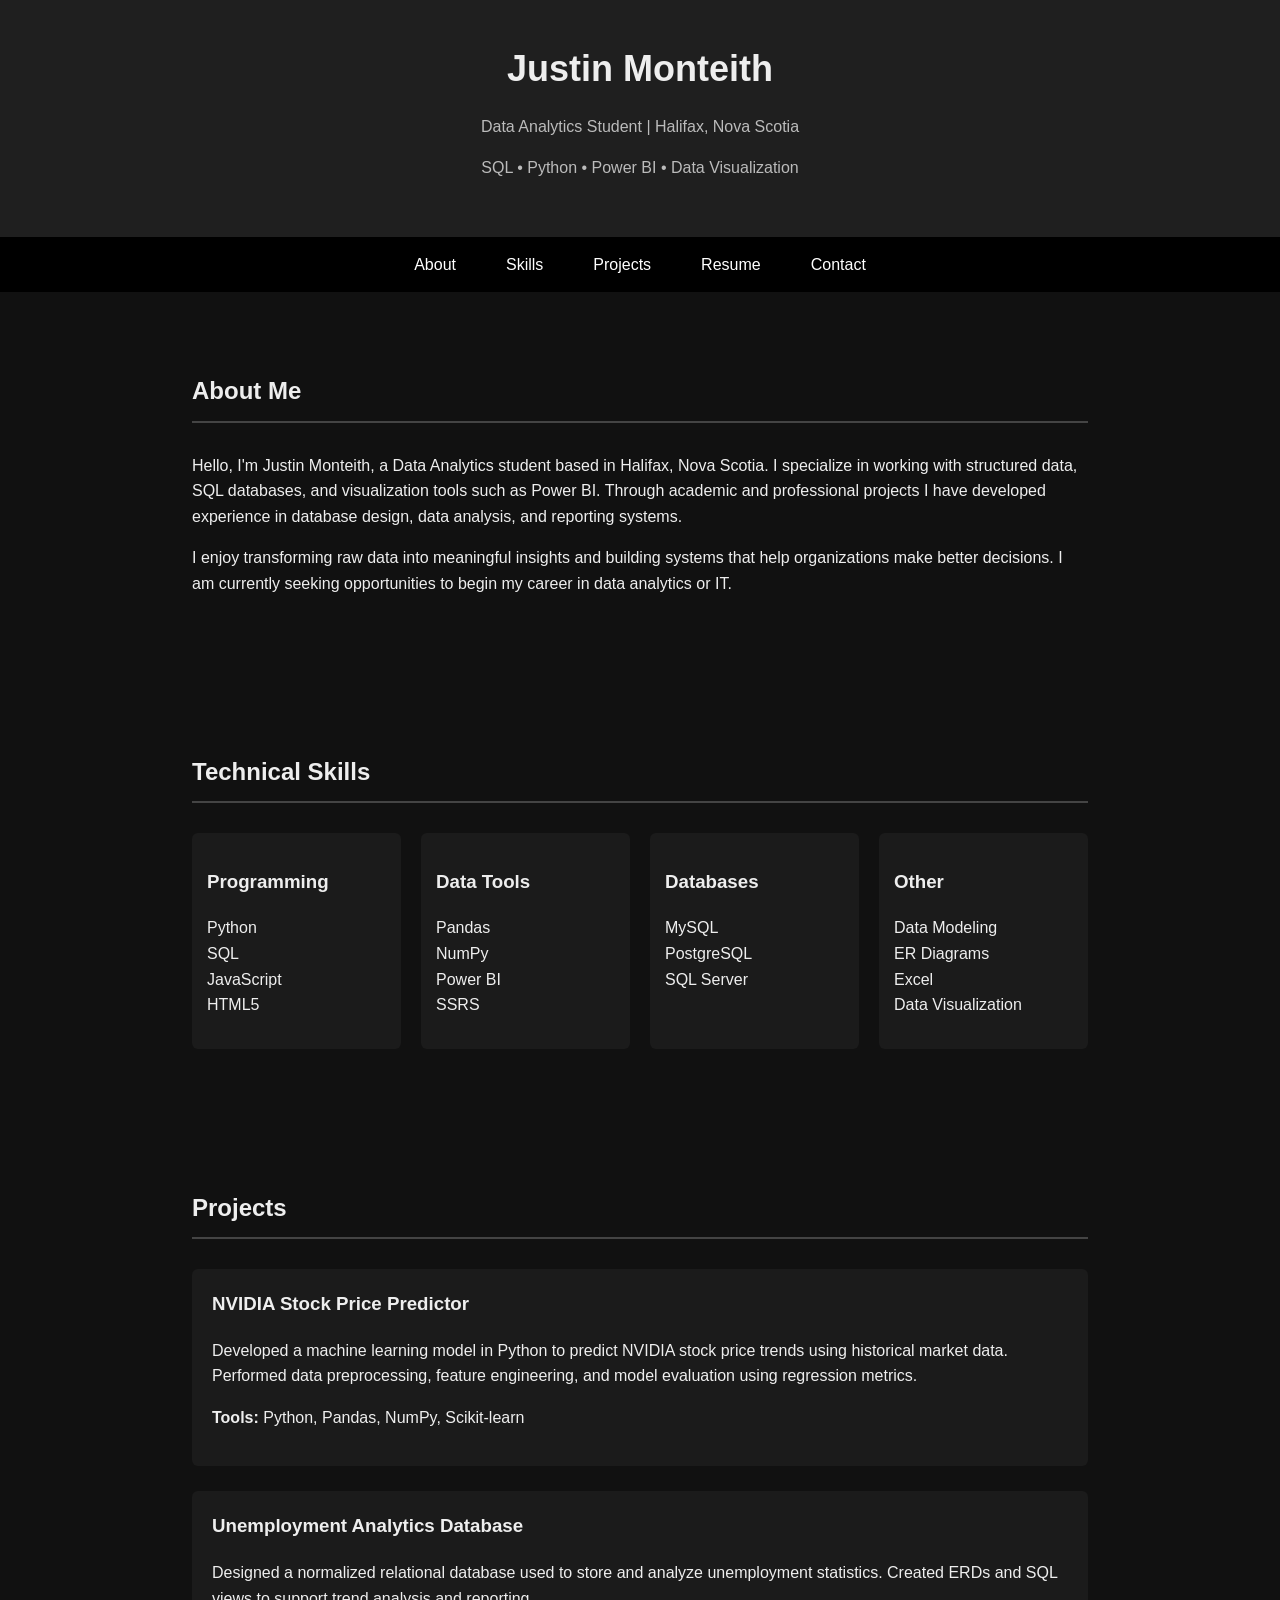
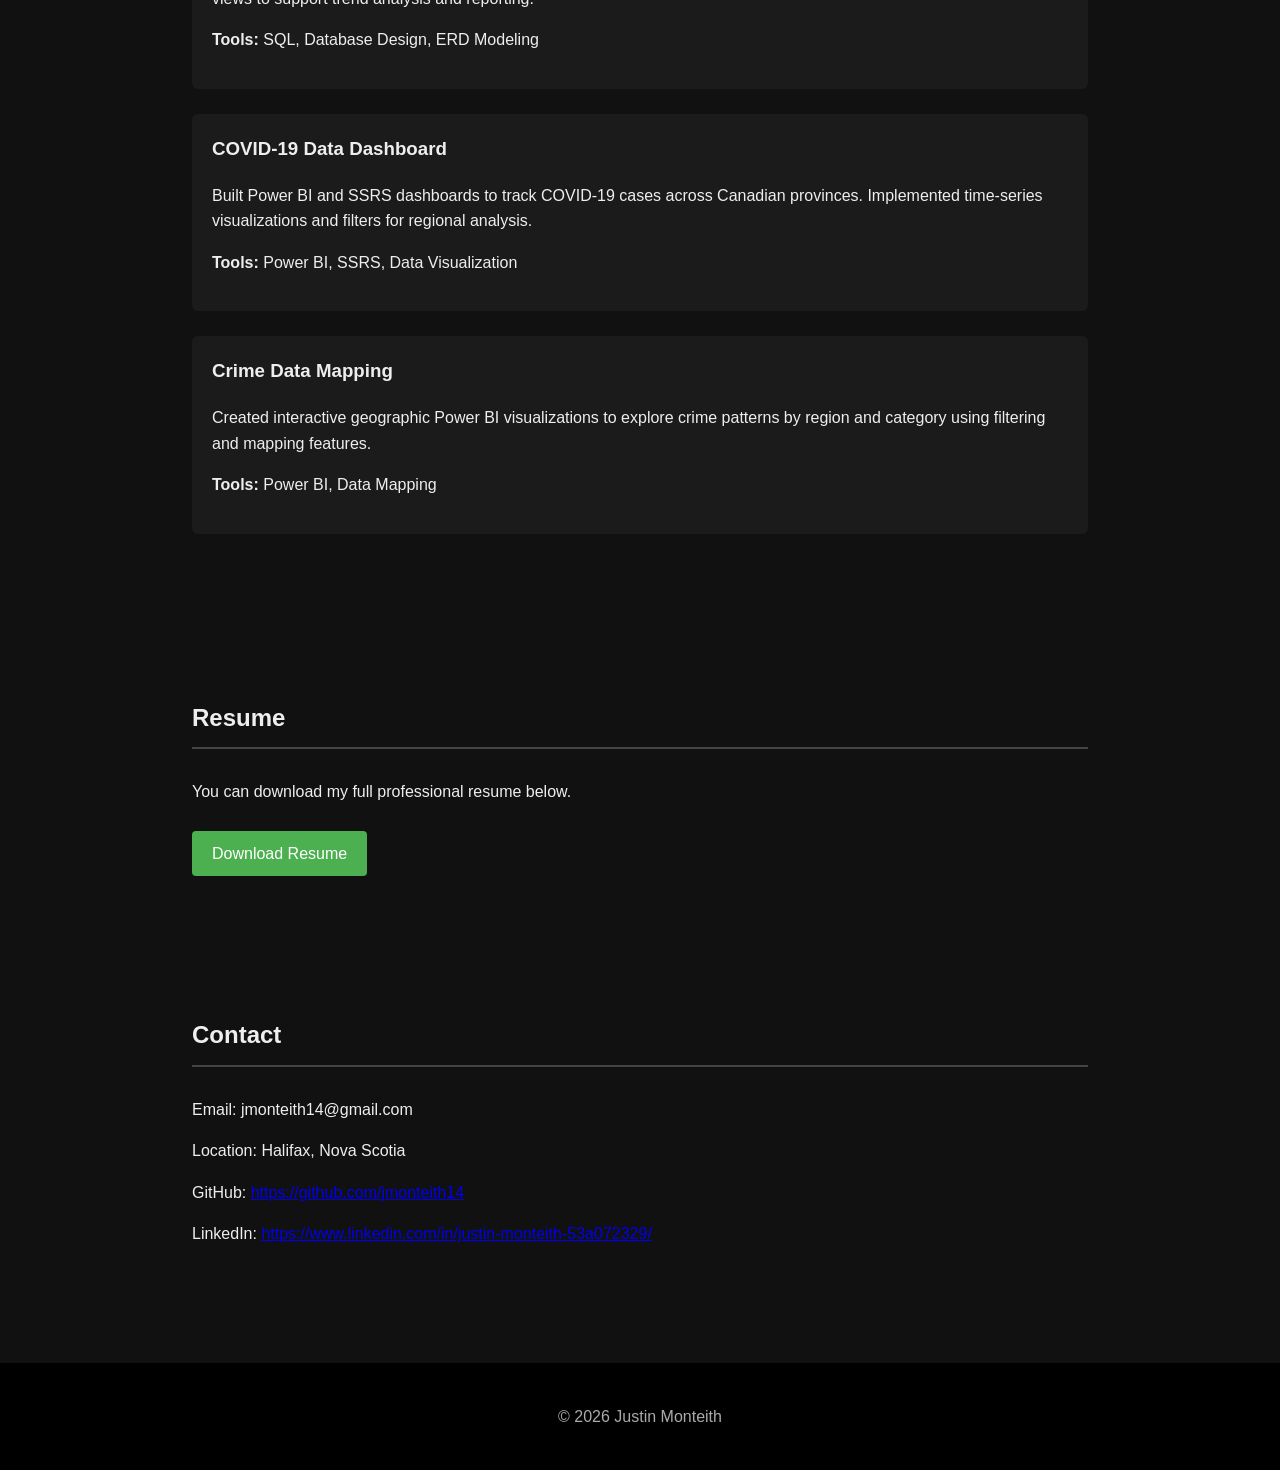
==== index.html @ c7101fc0 "Add files via upload" ====
<!DOCTYPE html>
<html lang="en">
<head>
<meta charset="UTF-8">
<meta name="viewport" content="width=device-width, initial-scale=1.0">

<title>Justin Monteith | Data Analytics Portfolio</title>

<style>

body{
font-family: Arial, Helvetica, sans-serif;
margin:0;
background:#111;
color:#eee;
line-height:1.6;
}

header{
background:#1f1f1f;
padding:40px;
text-align:center;
}

header h1{
margin:0;
font-size:36px;
}

header p{
color:#bbb;
}

nav{
background:#000;
display:flex;
justify-content:center;
}

nav a{
color:#fff;
padding:15px 25px;
text-decoration:none;
}

nav a:hover{
background:#333;
}

section{
padding:60px 15%;
}

h2{
border-bottom:2px solid #444;
padding-bottom:10px;
margin-bottom:30px;
}

.project{
background:#1b1b1b;
padding:20px;
margin-bottom:25px;
border-radius:6px;
}

.project h3{
margin-top:0;
}

.skills{
display:grid;
grid-template-columns:repeat(auto-fit,minmax(200px,1fr));
gap:20px;
}

.skill-box{
background:#1b1b1b;
padding:15px;
border-radius:6px;
}

footer{
background:#000;
text-align:center;
padding:25px;
margin-top:40px;
color:#aaa;
}

.button{
display:inline-block;
padding:10px 20px;
background:#4CAF50;
color:white;
text-decoration:none;
border-radius:4px;
margin-top:10px;
}

.button:hover{
background:#45a049;
}

</style>
</head>

<body>

<header>
<h1>Justin Monteith</h1>
<p>Data Analytics Student | Halifax, Nova Scotia</p>
<p>SQL • Python • Power BI • Data Visualization</p>
</header>

<nav>
<a href="#about">About</a>
<a href="#skills">Skills</a>
<a href="#projects">Projects</a>
<a href="#resume">Resume</a>
<a href="#contact">Contact</a>
</nav>

<section id="about">
<h2>About Me</h2>

<p>
Hello, I'm Justin Monteith, a Data Analytics student based in Halifax, Nova Scotia.
I specialize in working with structured data, SQL databases, and visualization tools
such as Power BI. Through academic and professional projects I have developed
experience in database design, data analysis, and reporting systems.
</p>

<p>
I enjoy transforming raw data into meaningful insights and building systems that
help organizations make better decisions. I am currently seeking opportunities
to begin my career in data analytics or IT.
</p>

</section>

<section id="skills">

<h2>Technical Skills</h2>

<div class="skills">

<div class="skill-box">
<h3>Programming</h3>
<p>Python<br>SQL<br>JavaScript<br>HTML5</p>
</div>

<div class="skill-box">
<h3>Data Tools</h3>
<p>Pandas<br>NumPy<br>Power BI<br>SSRS</p>
</div>

<div class="skill-box">
<h3>Databases</h3>
<p>MySQL<br>PostgreSQL<br>SQL Server</p>
</div>

<div class="skill-box">
<h3>Other</h3>
<p>Data Modeling<br>ER Diagrams<br>Excel<br>Data Visualization</p>
</div>

</div>

</section>

<section id="projects">

<h2>Projects</h2>

<div class="project">

<h3>NVIDIA Stock Price Predictor</h3>

<p>
Developed a machine learning model in Python to predict NVIDIA stock price trends
using historical market data. Performed data preprocessing, feature engineering,
and model evaluation using regression metrics.
</p>

<p><b>Tools:</b> Python, Pandas, NumPy, Scikit-learn</p>

</div>

<div class="project">

<h3>Unemployment Analytics Database</h3>

<p>
Designed a normalized relational database used to store and analyze unemployment
statistics. Created ERDs and SQL views to support trend analysis and reporting.
</p>

<p><b>Tools:</b> SQL, Database Design, ERD Modeling</p>

</div>

<div class="project">

<h3>COVID-19 Data Dashboard</h3>

<p>
Built Power BI and SSRS dashboards to track COVID-19 cases across Canadian
provinces. Implemented time-series visualizations and filters for regional analysis.
</p>

<p><b>Tools:</b> Power BI, SSRS, Data Visualization</p>

</div>

<div class="project">

<h3>Crime Data Mapping</h3>

<p>
Created interactive geographic Power BI visualizations to explore crime patterns
by region and category using filtering and mapping features.
</p>

<p><b>Tools:</b> Power BI, Data Mapping</p>

</div>

</section>

<section id="resume">

<h2>Resume</h2>

<p>
You can download my full professional resume below.
</p>

<a class="button" href="Resume.pdf" target="_blank">Download Resume</a>

</section>

<section id="contact">

<h2>Contact</h2>

<p>Email: jmonteith14@gmail.com</p>
<p>Location: Halifax, Nova Scotia</p>

<p>
GitHub: 
<a href="https://github.com/jmonteith14" target="_blank">
https://github.com/jmonteith14
</a>
</p>

<p>
LinkedIn: 
<a href="https://www.linkedin.com/in/justin-monteith-53a072329/" target="_blank">
https://www.linkedin.com/in/justin-monteith-53a072329/
</a>
</p>

</section>

<footer>

<p>© 2026 Justin Monteith</p>

</footer>

</body>
</html>
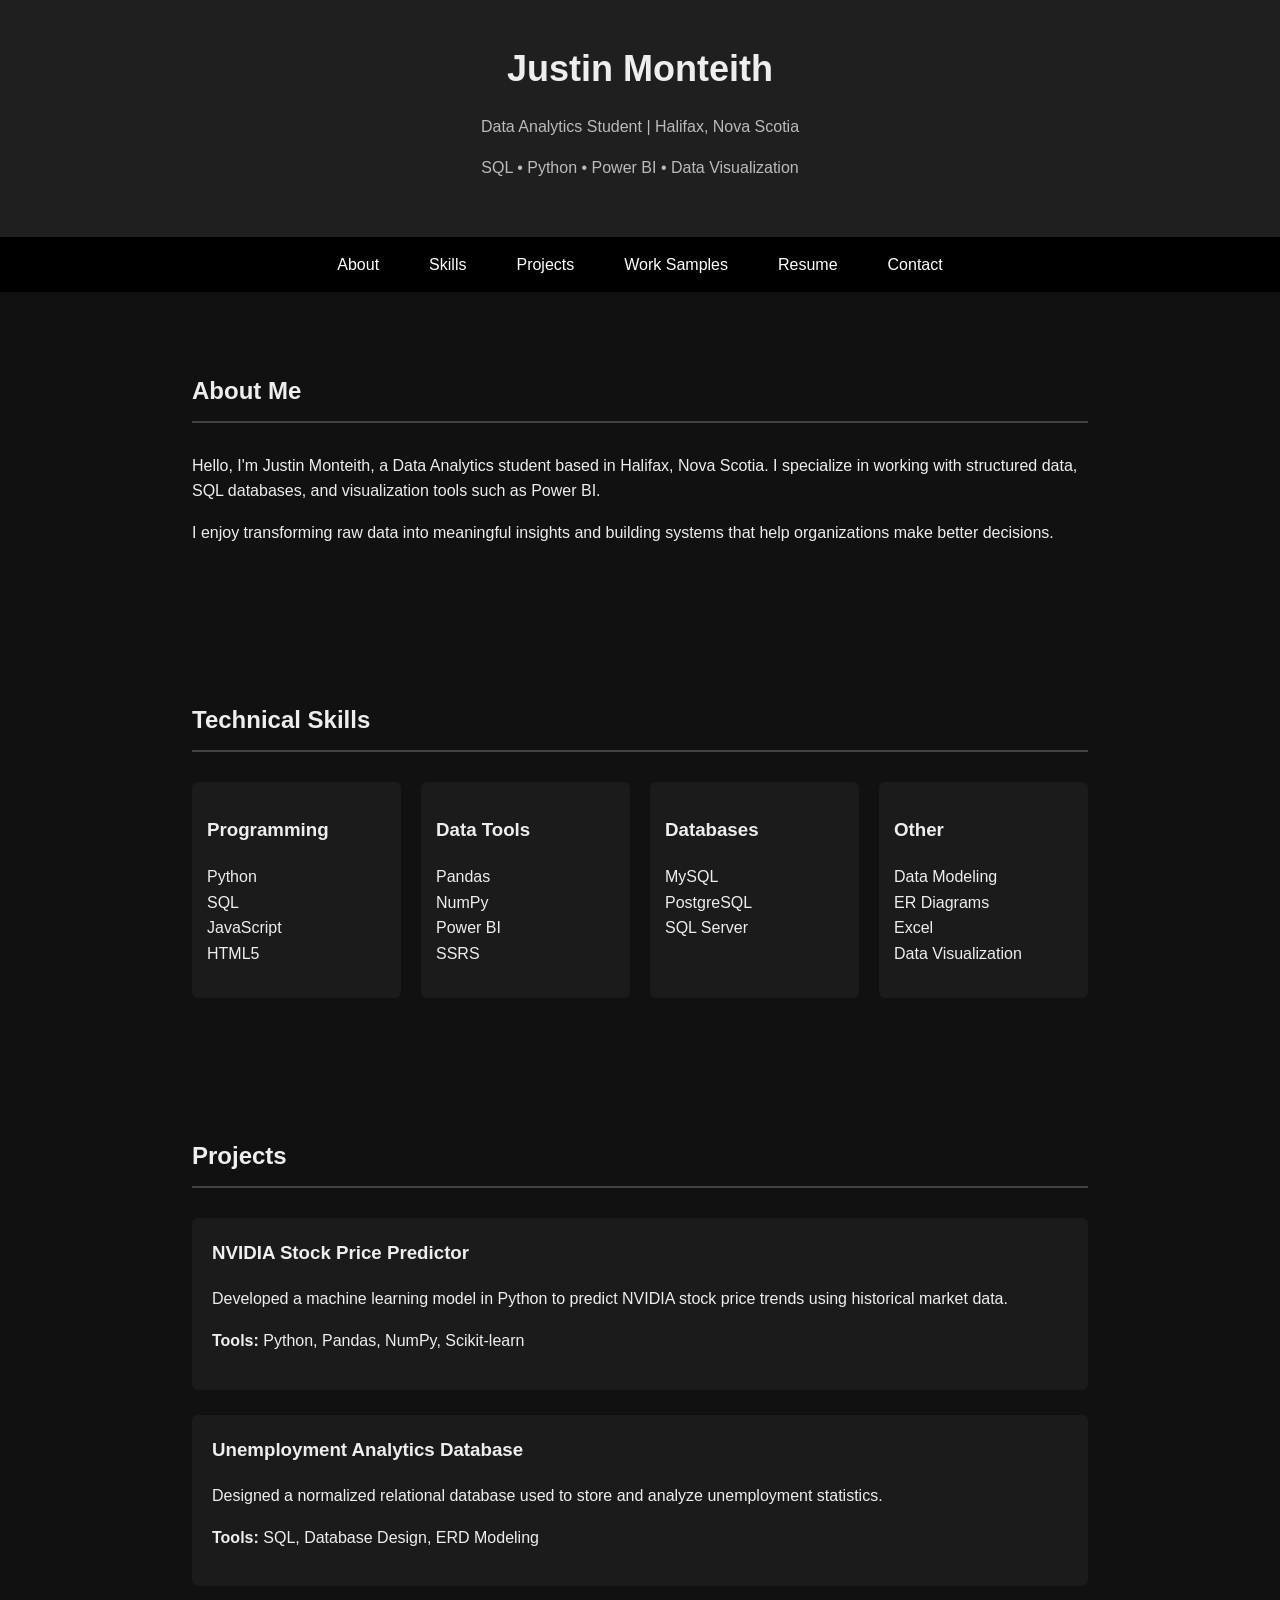
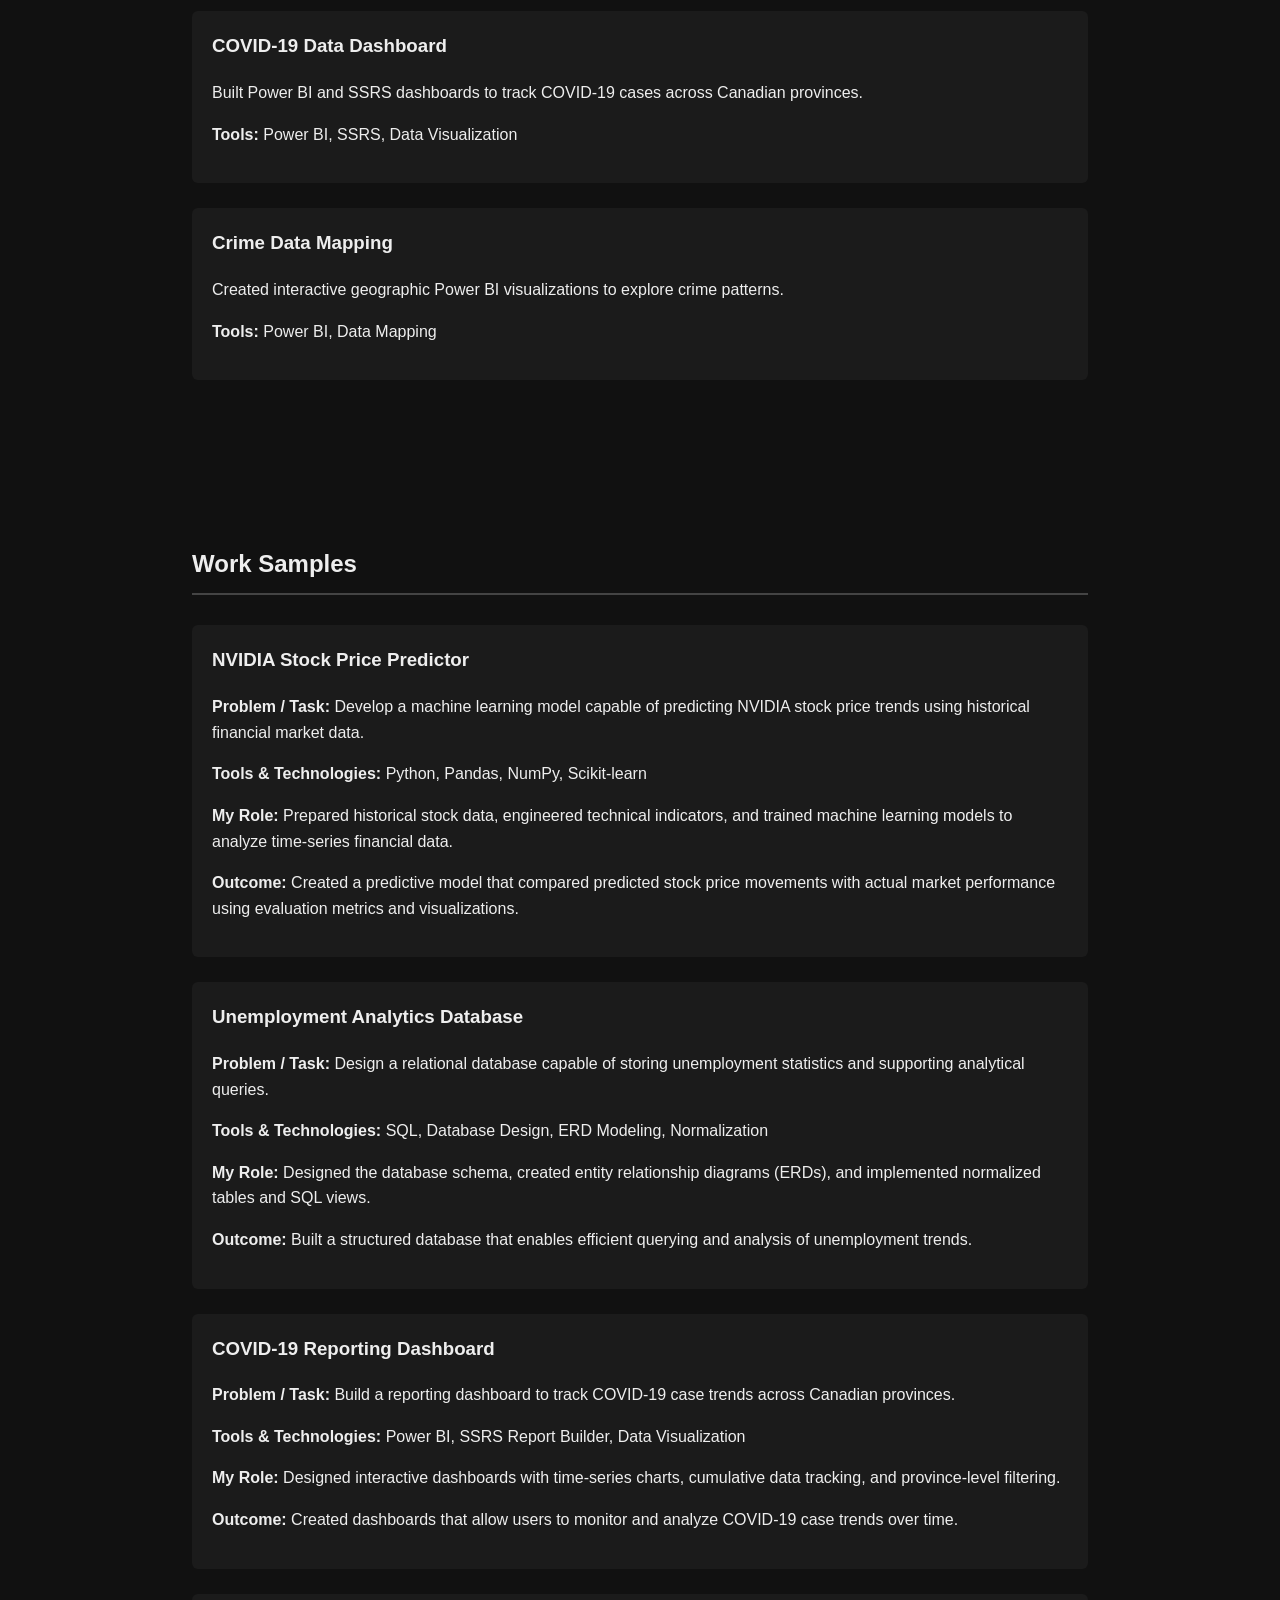
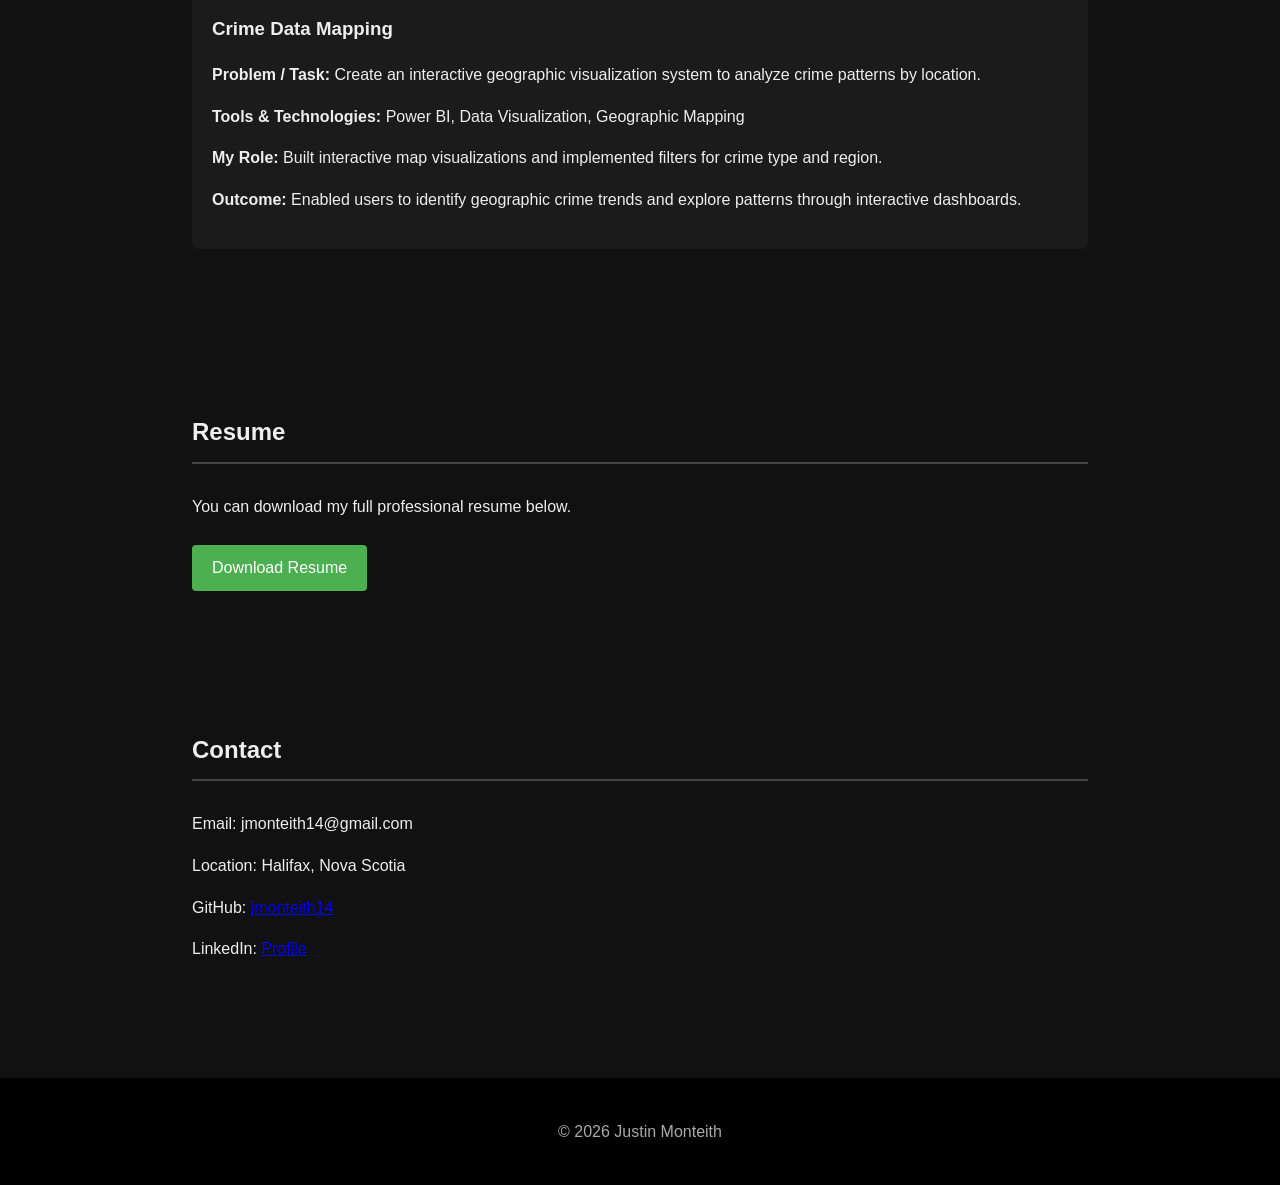
==== commit be42a69e: "Portfolio upload" ====
--- a/index.html
+++ b/index.html
@@ -1,273 +1,144 @@
-<!DOCTYPE html>
-<html lang="en">
-<head>
-<meta charset="UTF-8">
-<meta name="viewport" content="width=device-width, initial-scale=1.0">
-
-<title>Justin Monteith | Data Analytics Portfolio</title>
-
-<style>
-
-body{
-font-family: Arial, Helvetica, sans-serif;
-margin:0;
-background:#111;
-color:#eee;
-line-height:1.6;
-}
-
-header{
-background:#1f1f1f;
-padding:40px;
-text-align:center;
-}
-
-header h1{
-margin:0;
-font-size:36px;
-}
-
-header p{
-color:#bbb;
-}
-
-nav{
-background:#000;
-display:flex;
-justify-content:center;
-}
-
-nav a{
-color:#fff;
-padding:15px 25px;
-text-decoration:none;
-}
-
-nav a:hover{
-background:#333;
-}
-
-section{
-padding:60px 15%;
-}
-
-h2{
-border-bottom:2px solid #444;
-padding-bottom:10px;
-margin-bottom:30px;
-}
-
-.project{
-background:#1b1b1b;
-padding:20px;
-margin-bottom:25px;
-border-radius:6px;
-}
-
-.project h3{
-margin-top:0;
-}
-
-.skills{
-display:grid;
-grid-template-columns:repeat(auto-fit,minmax(200px,1fr));
-gap:20px;
-}
-
-.skill-box{
-background:#1b1b1b;
-padding:15px;
-border-radius:6px;
-}
-
-footer{
-background:#000;
-text-align:center;
-padding:25px;
-margin-top:40px;
-color:#aaa;
-}
-
-.button{
-display:inline-block;
-padding:10px 20px;
-background:#4CAF50;
-color:white;
-text-decoration:none;
-border-radius:4px;
-margin-top:10px;
-}
-
-.button:hover{
-background:#45a049;
-}
-
-</style>
-</head>
-
-<body>
-
-<header>
-<h1>Justin Monteith</h1>
-<p>Data Analytics Student | Halifax, Nova Scotia</p>
-<p>SQL • Python • Power BI • Data Visualization</p>
-</header>
-
-<nav>
-<a href="#about">About</a>
-<a href="#skills">Skills</a>
-<a href="#projects">Projects</a>
-<a href="#resume">Resume</a>
-<a href="#contact">Contact</a>
-</nav>
-
-<section id="about">
-<h2>About Me</h2>
-
-<p>
-Hello, I'm Justin Monteith, a Data Analytics student based in Halifax, Nova Scotia.
-I specialize in working with structured data, SQL databases, and visualization tools
-such as Power BI. Through academic and professional projects I have developed
-experience in database design, data analysis, and reporting systems.
-</p>
-
-<p>
-I enjoy transforming raw data into meaningful insights and building systems that
-help organizations make better decisions. I am currently seeking opportunities
-to begin my career in data analytics or IT.
-</p>
-
-</section>
-
-<section id="skills">
-
-<h2>Technical Skills</h2>
-
-<div class="skills">
-
-<div class="skill-box">
-<h3>Programming</h3>
-<p>Python<br>SQL<br>JavaScript<br>HTML5</p>
-</div>
-
-<div class="skill-box">
-<h3>Data Tools</h3>
-<p>Pandas<br>NumPy<br>Power BI<br>SSRS</p>
-</div>
-
-<div class="skill-box">
-<h3>Databases</h3>
-<p>MySQL<br>PostgreSQL<br>SQL Server</p>
-</div>
-
-<div class="skill-box">
-<h3>Other</h3>
-<p>Data Modeling<br>ER Diagrams<br>Excel<br>Data Visualization</p>
-</div>
-
-</div>
-
-</section>
-
-<section id="projects">
-
-<h2>Projects</h2>
-
-<div class="project">
-
-<h3>NVIDIA Stock Price Predictor</h3>
-
-<p>
-Developed a machine learning model in Python to predict NVIDIA stock price trends
-using historical market data. Performed data preprocessing, feature engineering,
-and model evaluation using regression metrics.
-</p>
-
-<p><b>Tools:</b> Python, Pandas, NumPy, Scikit-learn</p>
-
-</div>
-
-<div class="project">
-
-<h3>Unemployment Analytics Database</h3>
-
-<p>
-Designed a normalized relational database used to store and analyze unemployment
-statistics. Created ERDs and SQL views to support trend analysis and reporting.
-</p>
-
-<p><b>Tools:</b> SQL, Database Design, ERD Modeling</p>
-
-</div>
-
-<div class="project">
-
-<h3>COVID-19 Data Dashboard</h3>
-
-<p>
-Built Power BI and SSRS dashboards to track COVID-19 cases across Canadian
-provinces. Implemented time-series visualizations and filters for regional analysis.
-</p>
-
-<p><b>Tools:</b> Power BI, SSRS, Data Visualization</p>
-
-</div>
-
-<div class="project">
-
-<h3>Crime Data Mapping</h3>
-
-<p>
-Created interactive geographic Power BI visualizations to explore crime patterns
-by region and category using filtering and mapping features.
-</p>
-
-<p><b>Tools:</b> Power BI, Data Mapping</p>
-
-</div>
-
-</section>
-
-<section id="resume">
-
-<h2>Resume</h2>
-
-<p>
-You can download my full professional resume below.
-</p>
-
-<a class="button" href="Resume.pdf" target="_blank">Download Resume</a>
-
-</section>
-
-<section id="contact">
-
-<h2>Contact</h2>
-
-<p>Email: jmonteith14@gmail.com</p>
-<p>Location: Halifax, Nova Scotia</p>
-
-<p>
-GitHub: 
-<a href="https://github.com/jmonteith14" target="_blank">
-https://github.com/jmonteith14
-</a>
-</p>
-
-<p>
-LinkedIn: 
-<a href="https://www.linkedin.com/in/justin-monteith-53a072329/" target="_blank">
-https://www.linkedin.com/in/justin-monteith-53a072329/
-</a>
-</p>
-
-</section>
-
-<footer>
-
-<p>© 2026 Justin Monteith</p>
-
-</footer>
-
-</body>
+<!DOCTYPE html>
+<html lang="en">
+<head>
+    <meta charset="UTF-8">
+    <meta name="viewport" content="width=device-width, initial-scale=1.0">
+    <title>Justin Monteith | Data Analytics Portfolio</title>
+    <link rel="stylesheet" href="style.css">
+</head>
+<body>
+
+    <header>
+        <h1>Justin Monteith</h1>
+        <p>Data Analytics Student | Halifax, Nova Scotia</p>
+        <p>SQL • Python • Power BI • Data Visualization</p>
+    </header>
+
+    <nav>
+        <a href="#about">About</a>
+        <a href="#skills">Skills</a>
+        <a href="#projects">Projects</a>
+        <a href="#worksamples">Work Samples</a>
+        <a href="#resume">Resume</a>
+        <a href="#contact">Contact</a>
+    </nav>
+
+    <section id="about">
+        <h2>About Me</h2>
+        <p>
+            Hello, I'm Justin Monteith, a Data Analytics student based in Halifax, Nova Scotia. 
+            I specialize in working with structured data, SQL databases, and visualization tools 
+            such as Power BI.
+        </p>
+        <p>
+            I enjoy transforming raw data into meaningful insights and building systems that 
+            help organizations make better decisions.
+        </p>
+    </section>
+
+    <section id="skills">
+        <h2>Technical Skills</h2>
+        <div class="skills">
+            <div class="skill-box">
+                <h3>Programming</h3>
+                <p>Python<br>SQL<br>JavaScript<br>HTML5</p>
+            </div>
+            <div class="skill-box">
+                <h3>Data Tools</h3>
+                <p>Pandas<br>NumPy<br>Power BI<br>SSRS</p>
+            </div>
+            <div class="skill-box">
+                <h3>Databases</h3>
+                <p>MySQL<br>PostgreSQL<br>SQL Server</p>
+            </div>
+            <div class="skill-box">
+                <h3>Other</h3>
+                <p>Data Modeling<br>ER Diagrams<br>Excel<br>Data Visualization</p>
+            </div>
+        </div>
+    </section>
+
+    <section id="projects">
+        <h2>Projects</h2>
+        <div class="project">
+            <h3>NVIDIA Stock Price Predictor</h3>
+            <p>Developed a machine learning model in Python to predict NVIDIA stock price trends using historical market data.</p>
+            <p><b>Tools:</b> Python, Pandas, NumPy, Scikit-learn</p>
+        </div>
+
+        <div class="project">
+            <h3>Unemployment Analytics Database</h3>
+            <p>Designed a normalized relational database used to store and analyze unemployment statistics.</p>
+            <p><b>Tools:</b> SQL, Database Design, ERD Modeling</p>
+        </div>
+
+        <div class="project">
+            <h3>COVID-19 Data Dashboard</h3>
+            <p>Built Power BI and SSRS dashboards to track COVID-19 cases across Canadian provinces.</p>
+            <p><b>Tools:</b> Power BI, SSRS, Data Visualization</p>
+        </div>
+
+        <div class="project">
+            <h3>Crime Data Mapping</h3>
+            <p>Created interactive geographic Power BI visualizations to explore crime patterns.</p>
+            <p><b>Tools:</b> Power BI, Data Mapping</p>
+        </div>
+    </section>
+
+    <section id="worksamples">
+        <h2>Work Samples</h2>
+
+        <div class="project">
+            <h3>NVIDIA Stock Price Predictor</h3>
+            <p><b>Problem / Task:</b> Develop a machine learning model capable of predicting NVIDIA stock price trends using historical financial market data.</p>
+            <p><b>Tools & Technologies:</b> Python, Pandas, NumPy, Scikit-learn</p>
+            <p><b>My Role:</b> Prepared historical stock data, engineered technical indicators, and trained machine learning models to analyze time-series financial data.</p>
+            <p><b>Outcome:</b> Created a predictive model that compared predicted stock price movements with actual market performance using evaluation metrics and visualizations.</p>
+        </div>
+
+        <div class="project">
+            <h3>Unemployment Analytics Database</h3>
+            <p><b>Problem / Task:</b> Design a relational database capable of storing unemployment statistics and supporting analytical queries.</p>
+            <p><b>Tools & Technologies:</b> SQL, Database Design, ERD Modeling, Normalization</p>
+            <p><b>My Role:</b> Designed the database schema, created entity relationship diagrams (ERDs), and implemented normalized tables and SQL views.</p>
+            <p><b>Outcome:</b> Built a structured database that enables efficient querying and analysis of unemployment trends.</p>
+        </div>
+
+        <div class="project">
+            <h3>COVID-19 Reporting Dashboard</h3>
+            <p><b>Problem / Task:</b> Build a reporting dashboard to track COVID-19 case trends across Canadian provinces.</p>
+            <p><b>Tools & Technologies:</b> Power BI, SSRS Report Builder, Data Visualization</p>
+            <p><b>My Role:</b> Designed interactive dashboards with time-series charts, cumulative data tracking, and province-level filtering.</p>
+            <p><b>Outcome:</b> Created dashboards that allow users to monitor and analyze COVID-19 case trends over time.</p>
+        </div>
+
+        <div class="project">
+            <h3>Crime Data Mapping</h3>
+            <p><b>Problem / Task:</b> Create an interactive geographic visualization system to analyze crime patterns by location.</p>
+            <p><b>Tools & Technologies:</b> Power BI, Data Visualization, Geographic Mapping</p>
+            <p><b>My Role:</b> Built interactive map visualizations and implemented filters for crime type and region.</p>
+            <p><b>Outcome:</b> Enabled users to identify geographic crime trends and explore patterns through interactive dashboards.</p>
+        </div>
+
+    </section>
+
+    <section id="resume">
+        <h2>Resume</h2>
+        <p>You can download my full professional resume below.</p>
+        <a class="button" href="Resume.pdf" target="_blank">Download Resume</a>
+    </section>
+
+    <section id="contact">
+        <h2>Contact</h2>
+        <p>Email: jmonteith14@gmail.com</p>
+        <p>Location: Halifax, Nova Scotia</p>
+        <p>GitHub: <a href="https://github.com/jmonteith14" target="_blank">jmonteith14</a></p>
+        <p>LinkedIn: <a href="https://www.linkedin.com/in/justin-monteith-53a072329/" target="_blank">Profile</a></p>
+    </section>
+
+    <footer>
+        <p>© 2026 Justin Monteith</p>
+    </footer>
+
+</body>
 </html>
--- a/style.css
+++ b/style.css
@@ -0,0 +1,101 @@
+/* General Styles */
+body {
+    font-family: Arial, Helvetica, sans-serif;
+    margin: 0;
+    background: #111;
+    color: #eee;
+    line-height: 1.6;
+}
+
+/* Header & Navigation */
+header {
+    background: #1f1f1f;
+    padding: 40px;
+    text-align: center;
+}
+
+header h1 {
+    margin: 0;
+    font-size: 36px;
+}
+
+header p {
+    color: #bbb;
+}
+
+nav {
+    background: #000;
+    display: flex;
+    justify-content: center;
+    position: sticky; /* Optional: Keeps nav at top while scrolling */
+    top: 0;
+}
+
+nav a {
+    color: #fff;
+    padding: 15px 25px;
+    text-decoration: none;
+}
+
+nav a:hover {
+    background: #333;
+}
+
+/* Section Layout */
+section {
+    padding: 60px 15%;
+}
+
+h2 {
+    border-bottom: 2px solid #444;
+    padding-bottom: 10px;
+    margin-bottom: 30px;
+}
+
+/* Projects & Skills Grid */
+.project {
+    background: #1b1b1b;
+    padding: 20px;
+    margin-bottom: 25px;
+    border-radius: 6px;
+}
+
+.project h3 {
+    margin-top: 0;
+}
+
+.skills {
+    display: grid;
+    grid-template-columns: repeat(auto-fit, minmax(200px, 1fr));
+    gap: 20px;
+}
+
+.skill-box {
+    background: #1b1b1b;
+    padding: 15px;
+    border-radius: 6px;
+}
+
+/* Components & Footer */
+.button {
+    display: inline-block;
+    padding: 10px 20px;
+    background: #4CAF50;
+    color: white;
+    text-decoration: none;
+    border-radius: 4px;
+    margin-top: 10px;
+    transition: background 0.3s ease;
+}
+
+.button:hover {
+    background: #45a049;
+}
+
+footer {
+    background: #000;
+    text-align: center;
+    padding: 25px;
+    margin-top: 40px;
+    color: #aaa;
+}
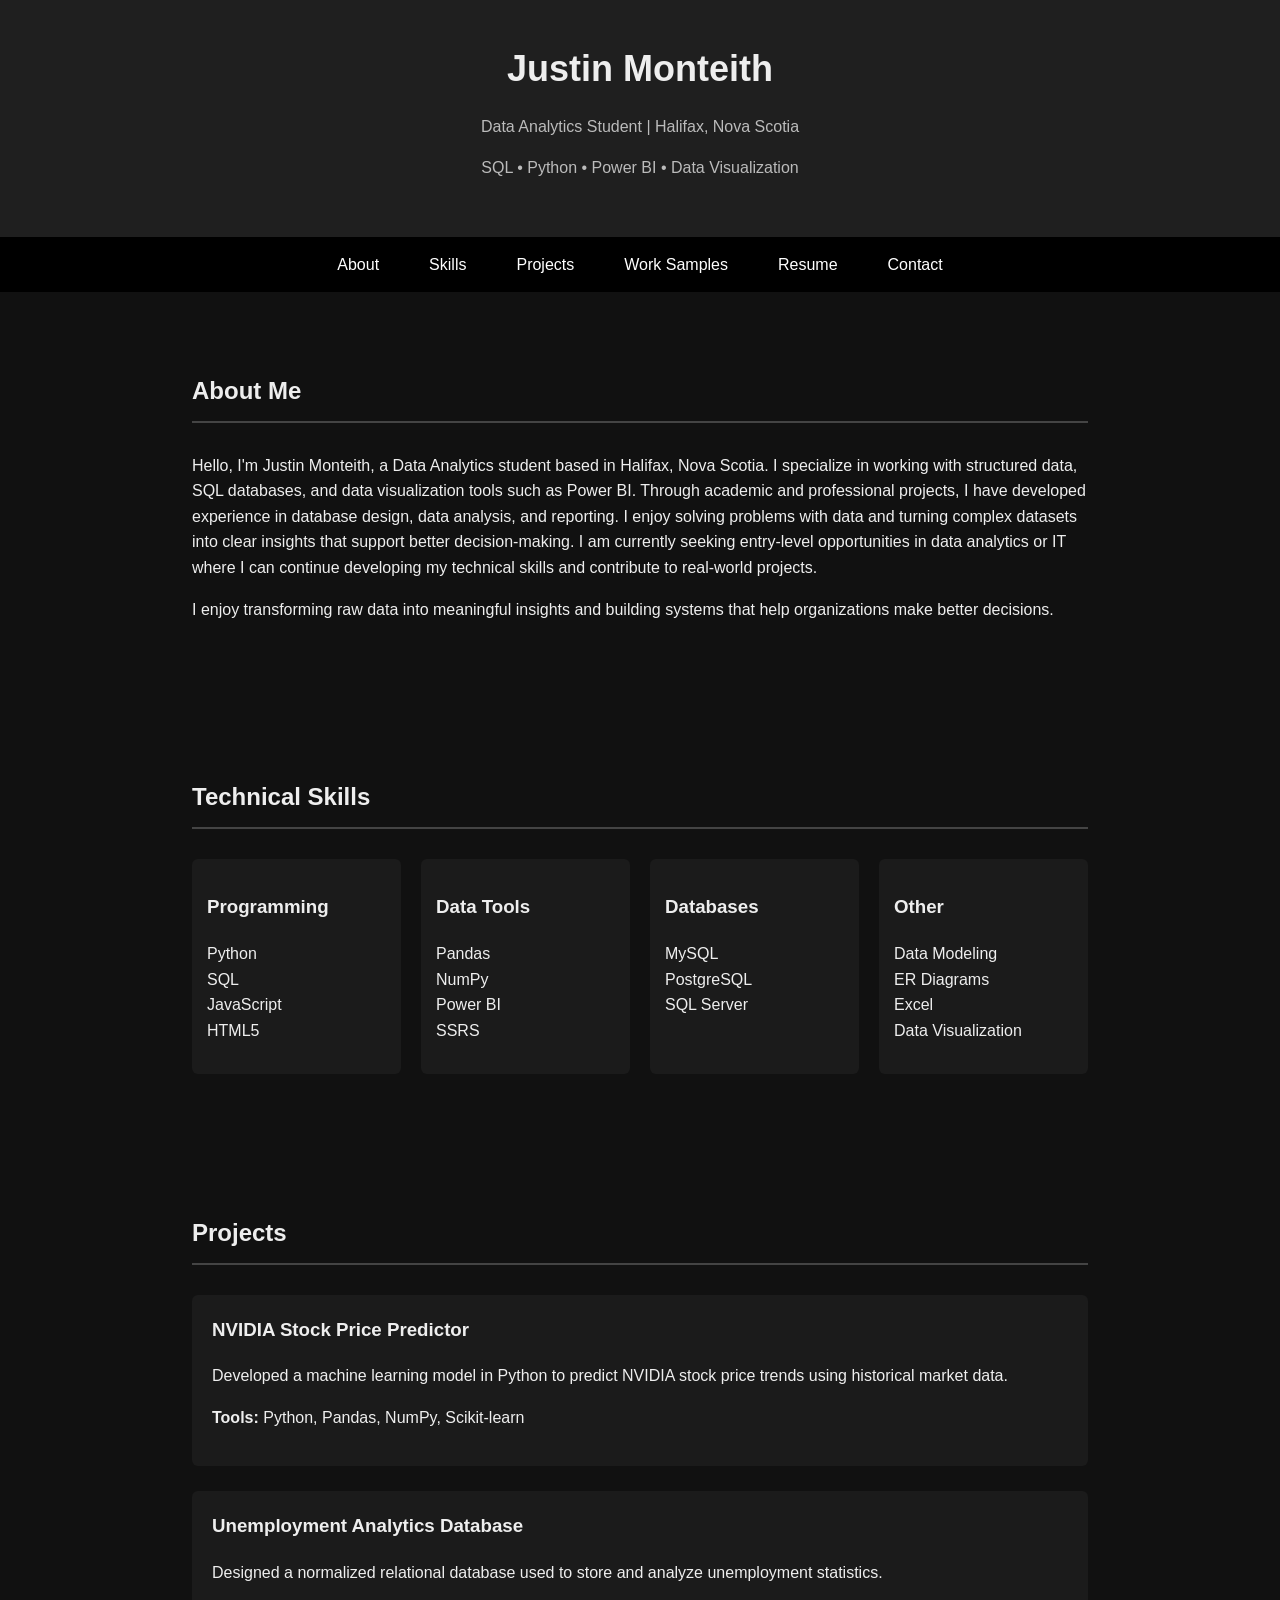
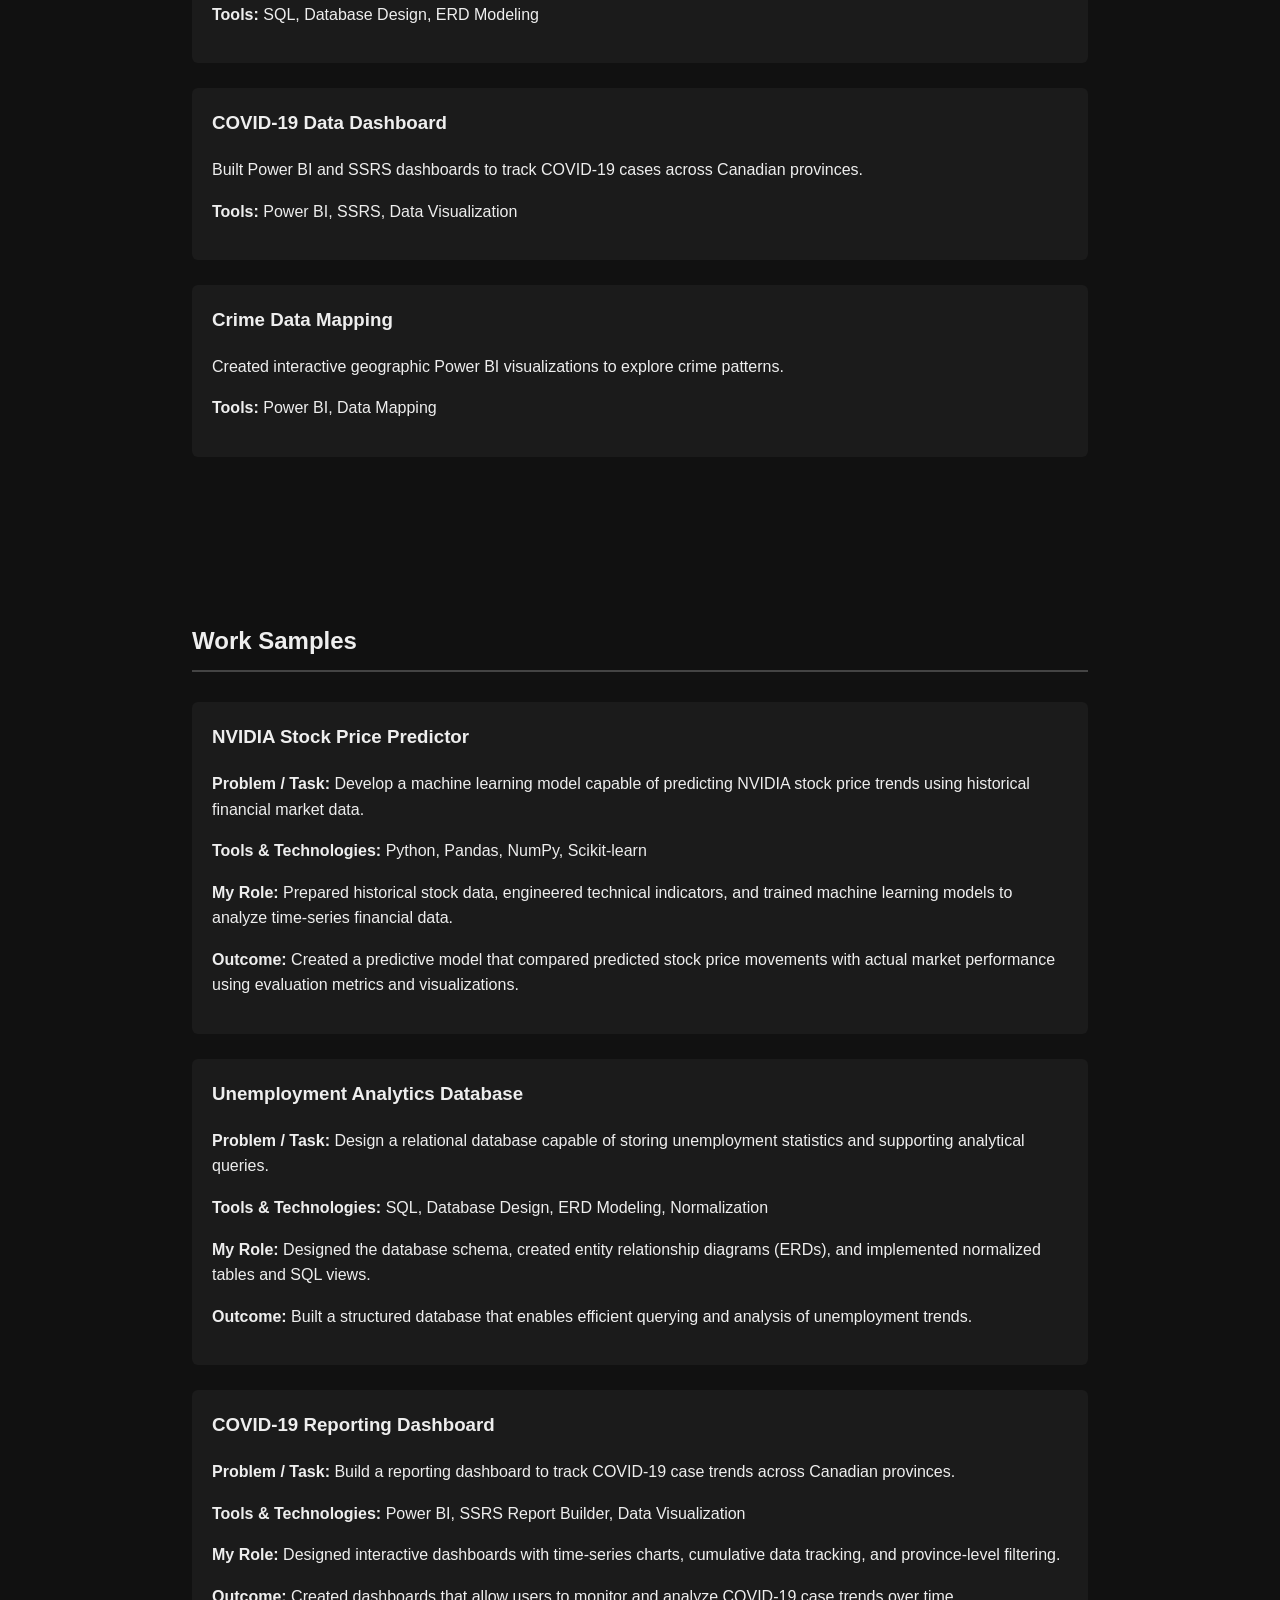
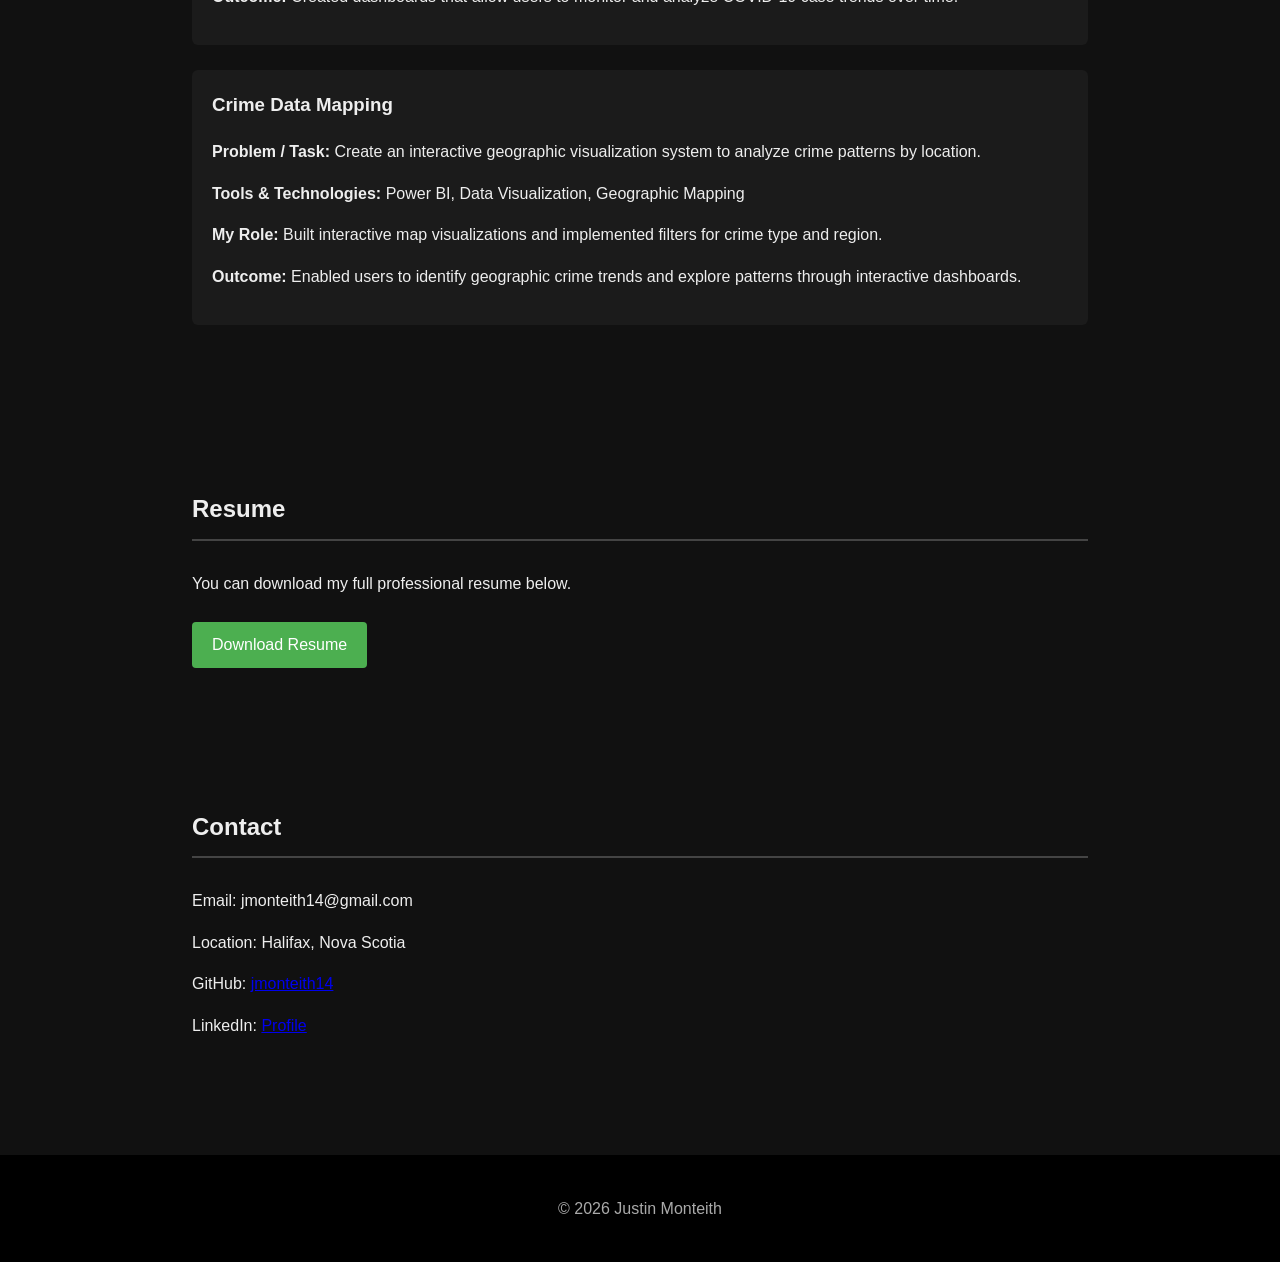
==== commit a33fc574: "Updated about section" ====
--- a/index.html
+++ b/index.html
@@ -26,9 +26,16 @@
     <section id="about">
         <h2>About Me</h2>
         <p>
-            Hello, I'm Justin Monteith, a Data Analytics student based in Halifax, Nova Scotia. 
-            I specialize in working with structured data, SQL databases, and visualization tools 
-            such as Power BI.
+            Hello, I'm Justin Monteith, a Data Analytics student based in Halifax, 
+            Nova Scotia. I specialize in working with structured data, SQL databases, 
+            and data visualization tools such as Power BI. Through academic and 
+            professional projects, I have developed experience in database design, 
+            data analysis, and reporting. 
+            I enjoy solving problems with data and turning complex datasets into 
+            clear insights that support better decision-making. 
+            I am currently seeking entry-level opportunities in data analytics 
+            or IT where I can continue developing my technical skills 
+            and contribute to real-world projects.
         </p>
         <p>
             I enjoy transforming raw data into meaningful insights and building systems that 
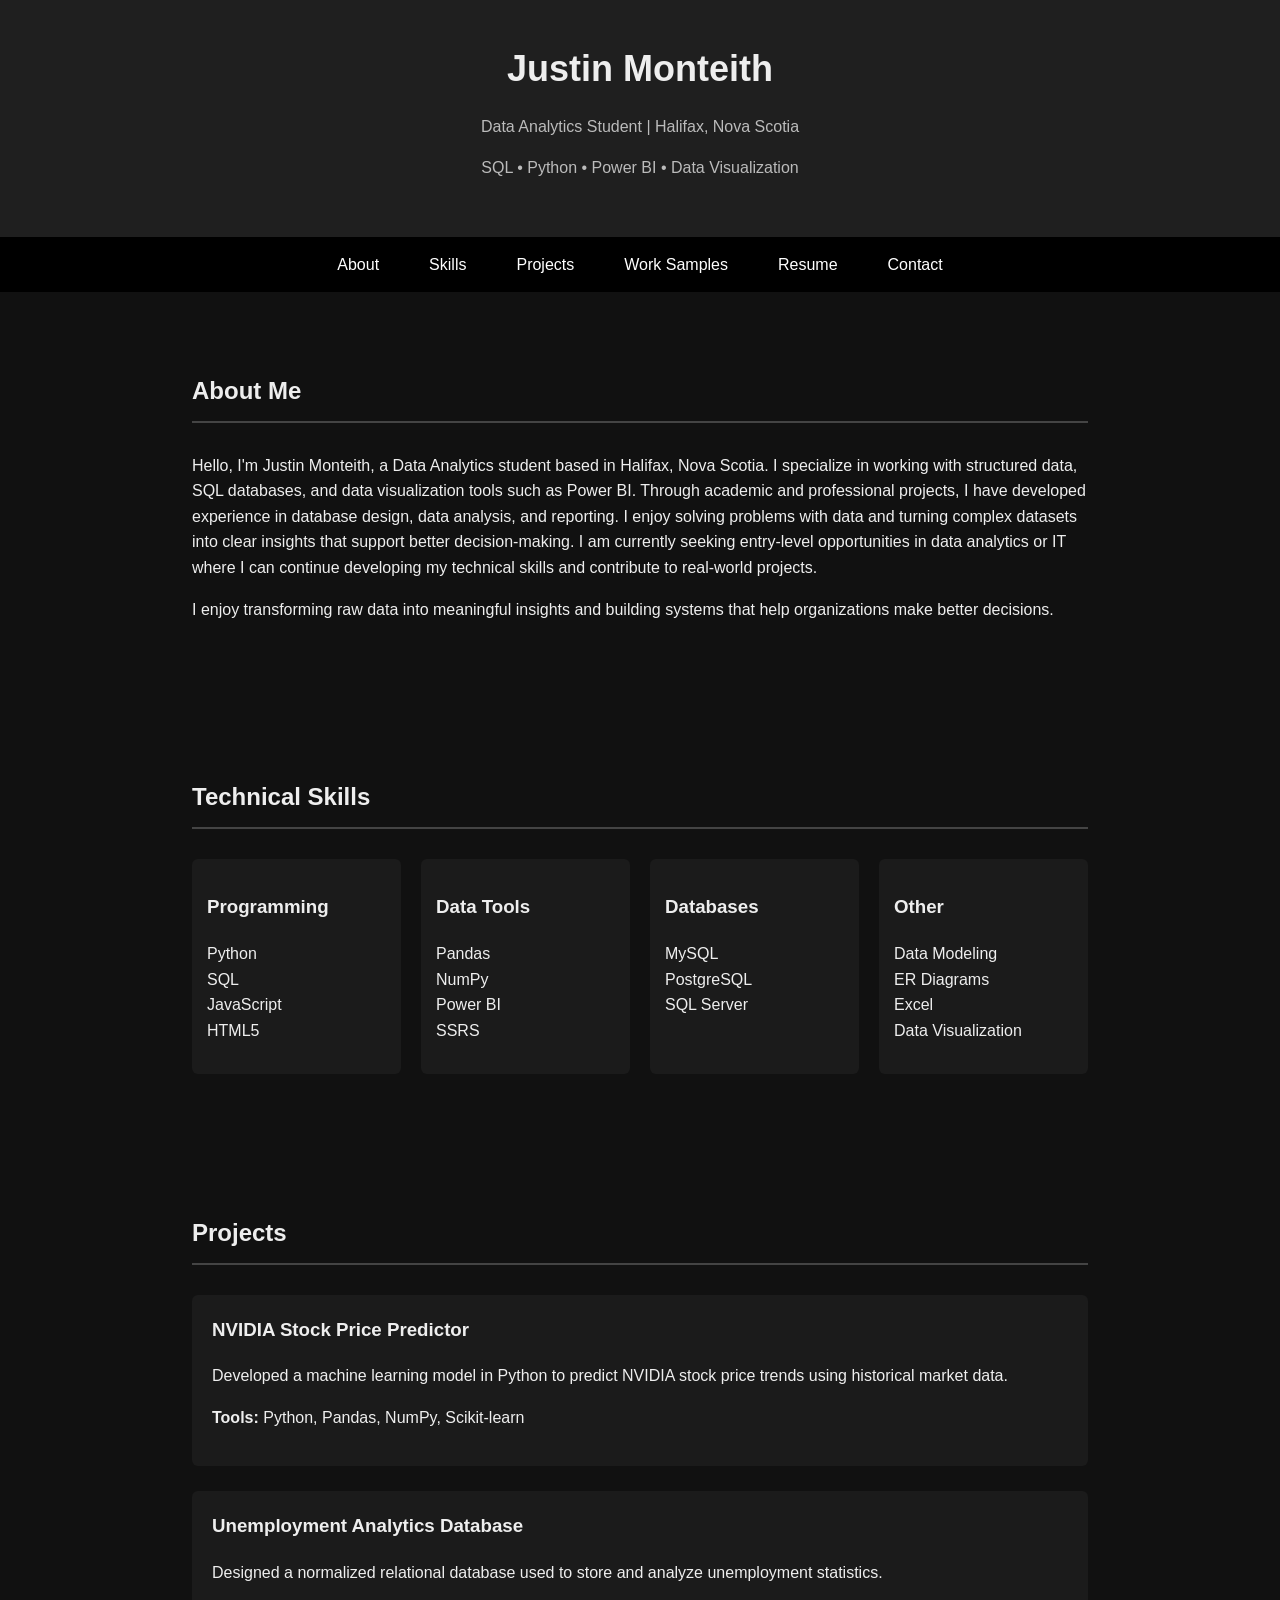
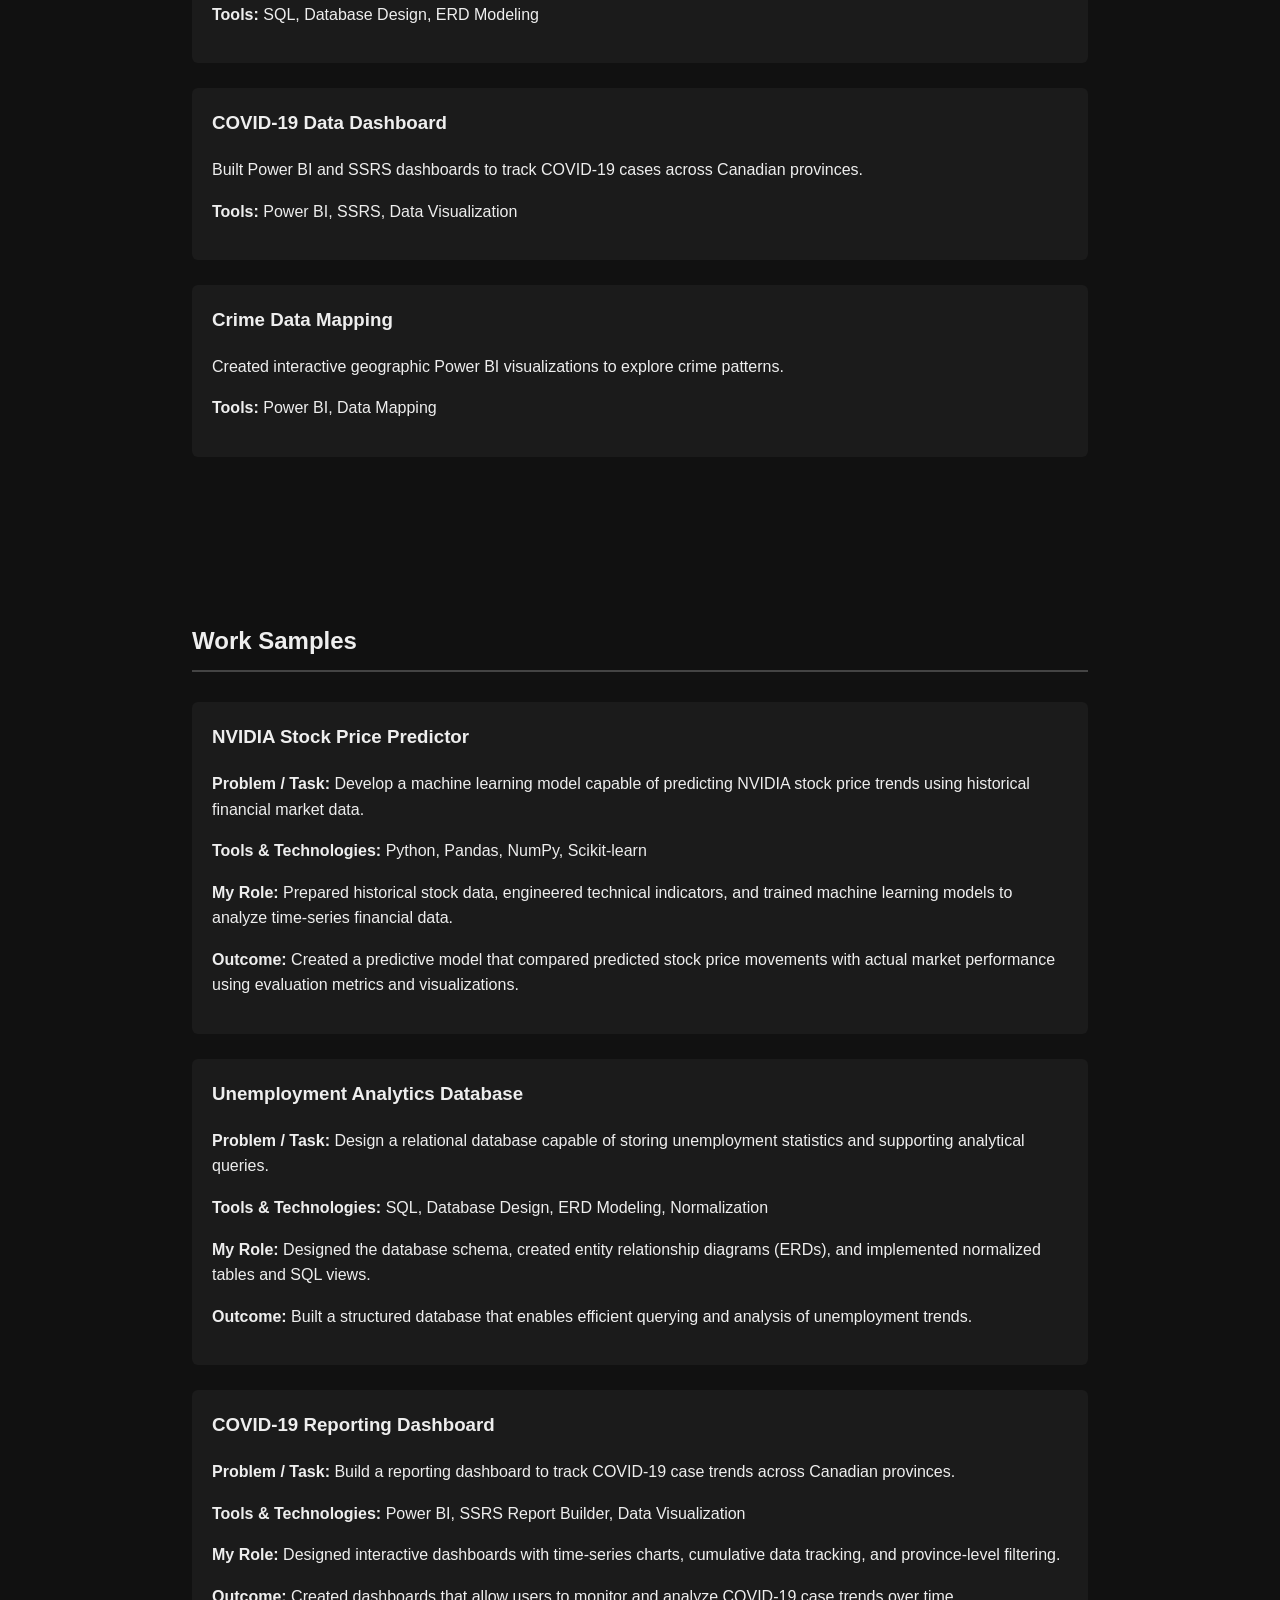
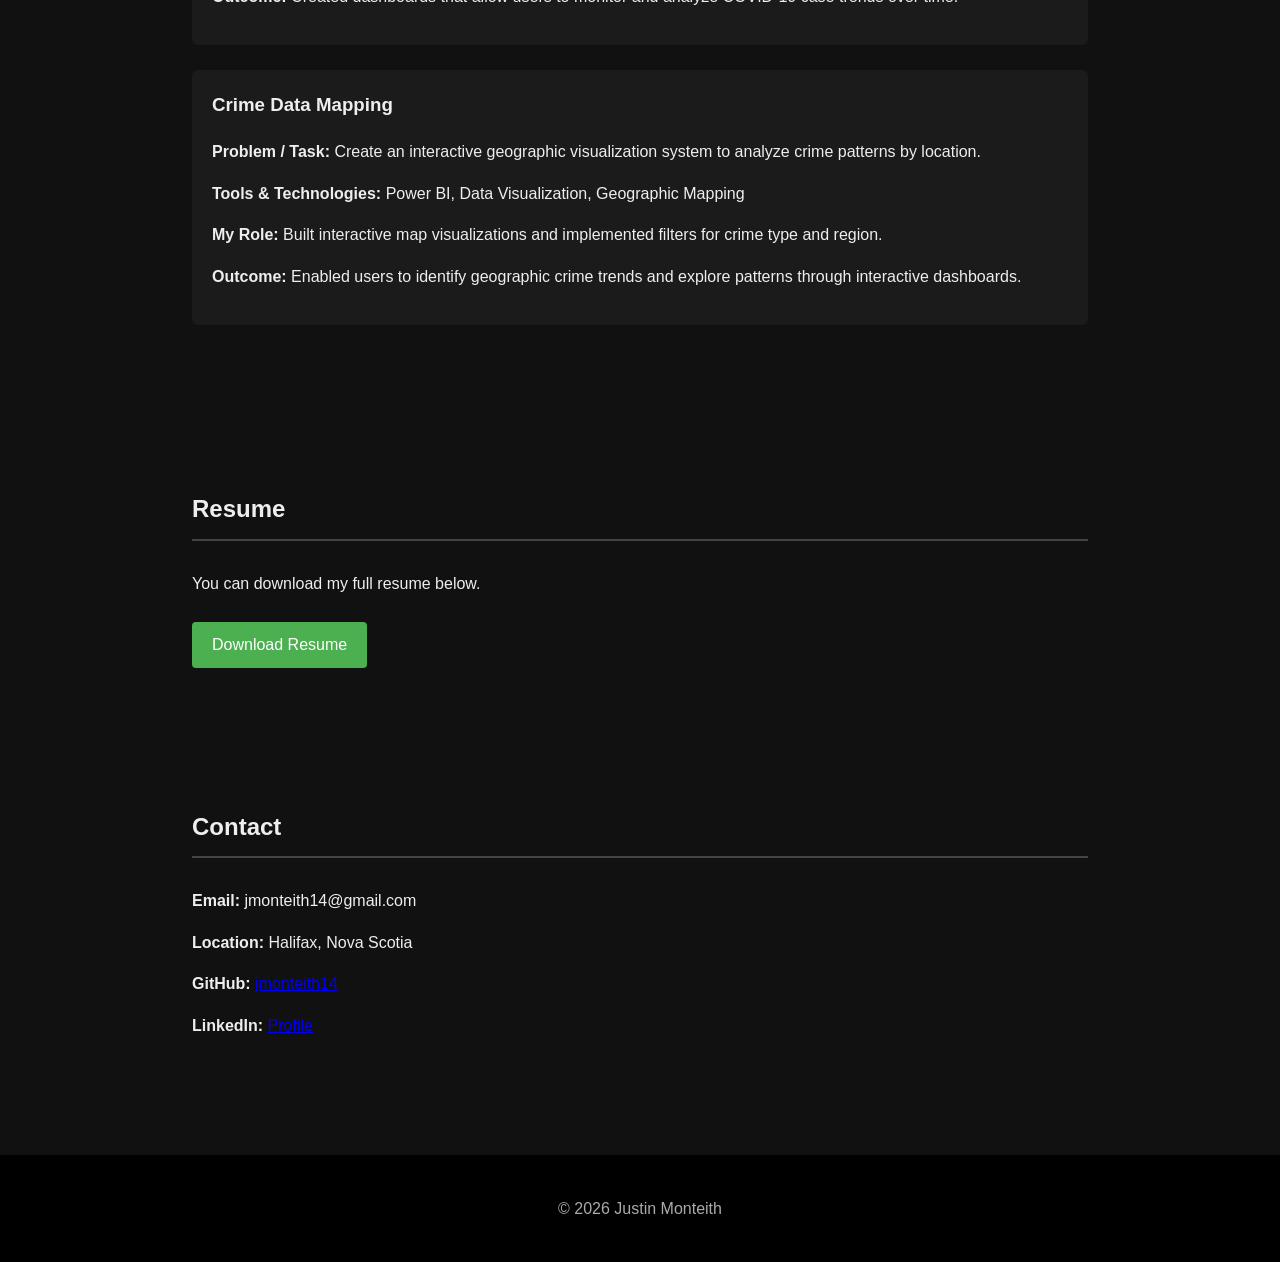
==== commit de23cc58: "Update index.html" ====
--- a/index.html
+++ b/index.html
@@ -131,16 +131,16 @@
 
     <section id="resume">
         <h2>Resume</h2>
-        <p>You can download my full professional resume below.</p>
+        <p>You can download my full resume below.</p>
         <a class="button" href="Resume.pdf" target="_blank">Download Resume</a>
     </section>
 
     <section id="contact">
         <h2>Contact</h2>
-        <p>Email: jmonteith14@gmail.com</p>
-        <p>Location: Halifax, Nova Scotia</p>
-        <p>GitHub: <a href="https://github.com/jmonteith14" target="_blank">jmonteith14</a></p>
-        <p>LinkedIn: <a href="https://www.linkedin.com/in/justin-monteith-53a072329/" target="_blank">Profile</a></p>
+        <p><b>Email:</b> jmonteith14@gmail.com</p>
+        <p><b>Location:</b> Halifax, Nova Scotia</p>
+        <p><b>GitHub:</b> <a href="https://github.com/jmonteith14" target="_blank">jmonteith14</a></p>
+        <p><b>LinkedIn:</b> <a href="https://www.linkedin.com/in/justin-monteith-53a072329/" target="_blank">Profile</a></p>
     </section>
 
     <footer>
@@ -148,4 +148,4 @@
     </footer>
 
 </body>
-</html>+</html>
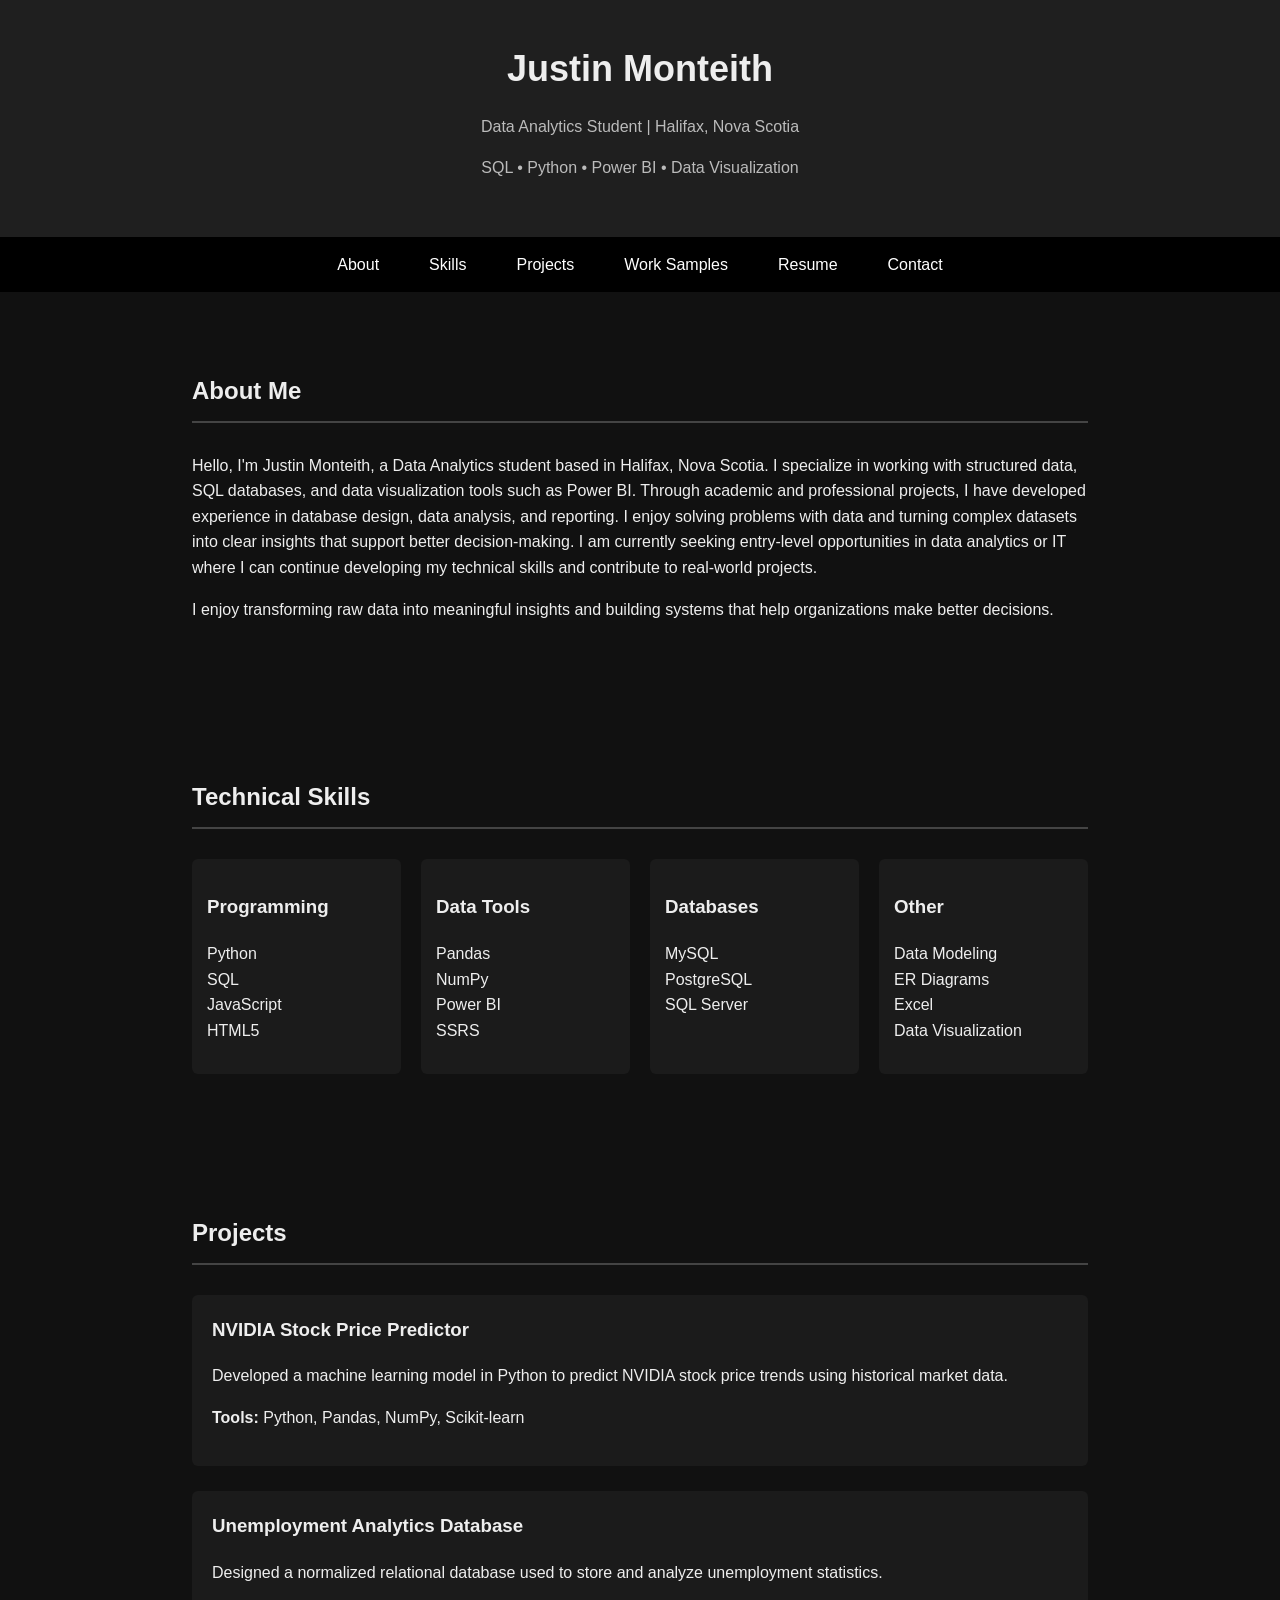
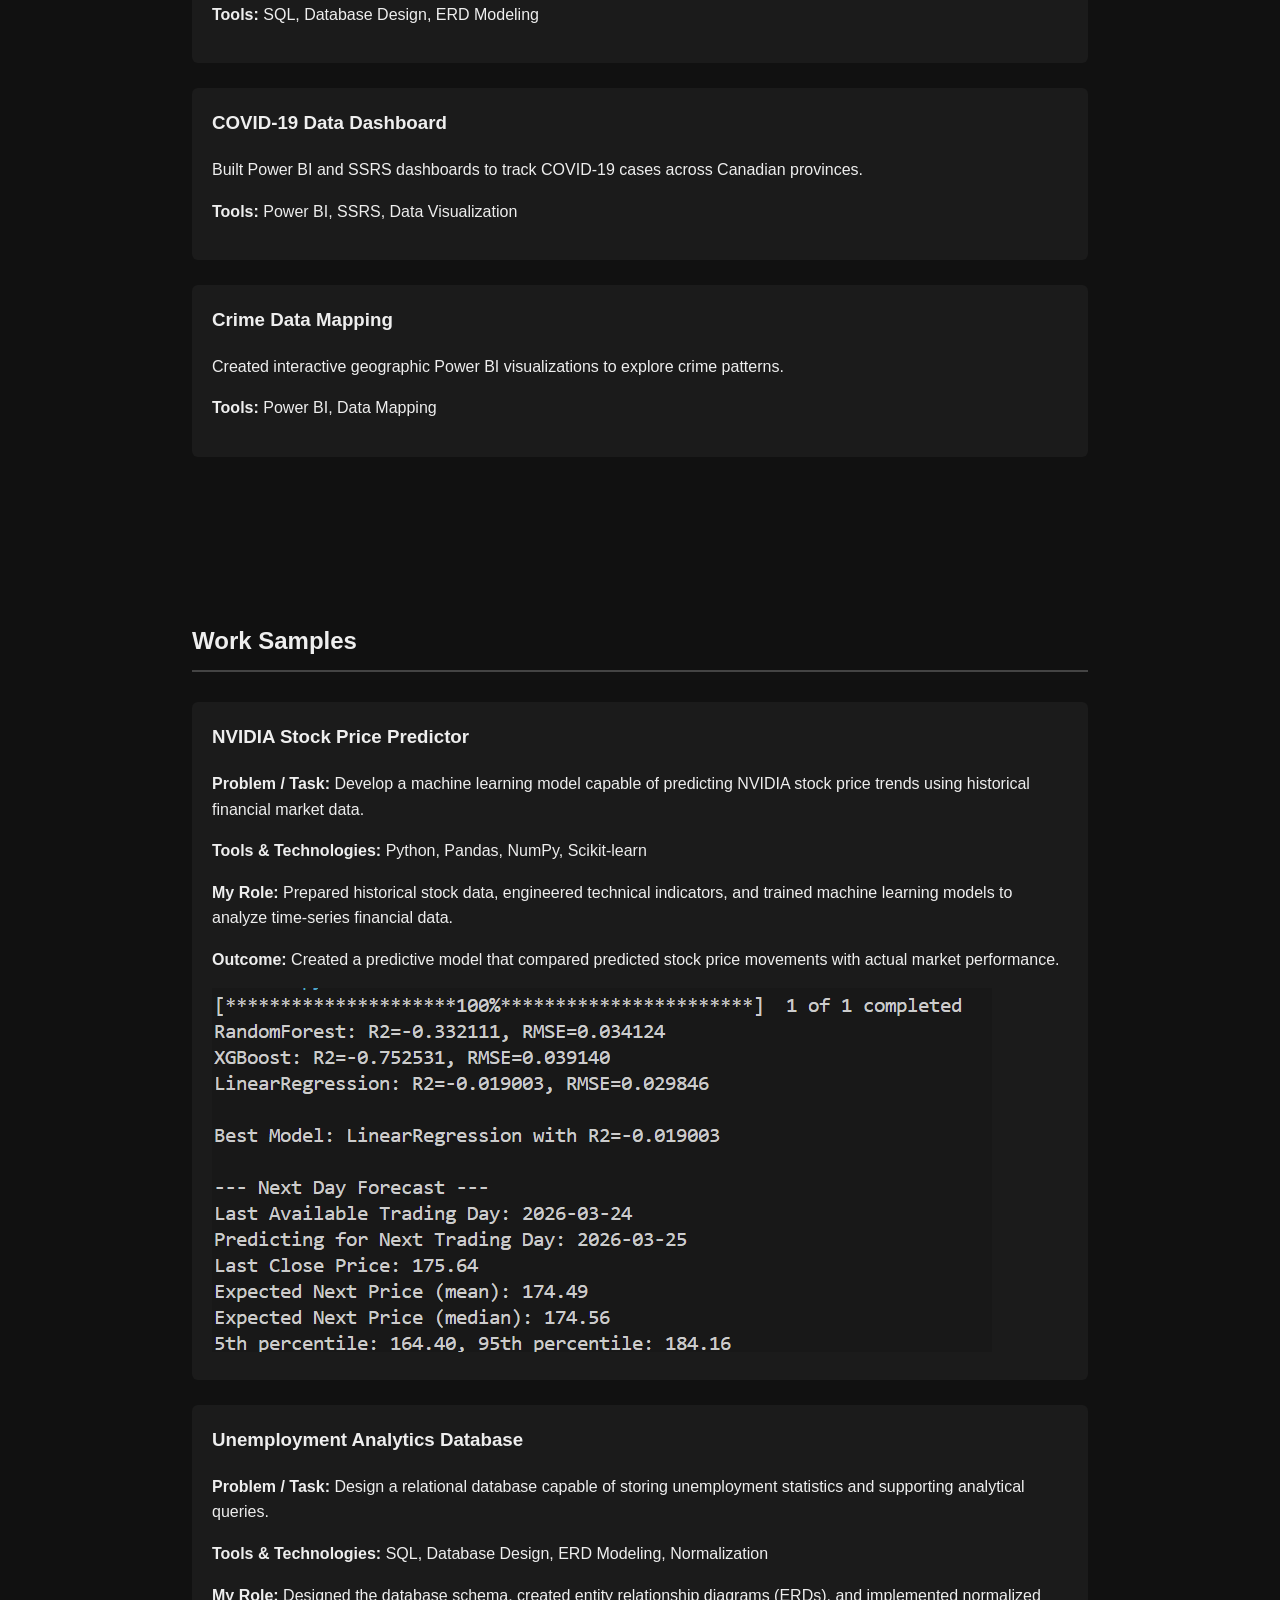
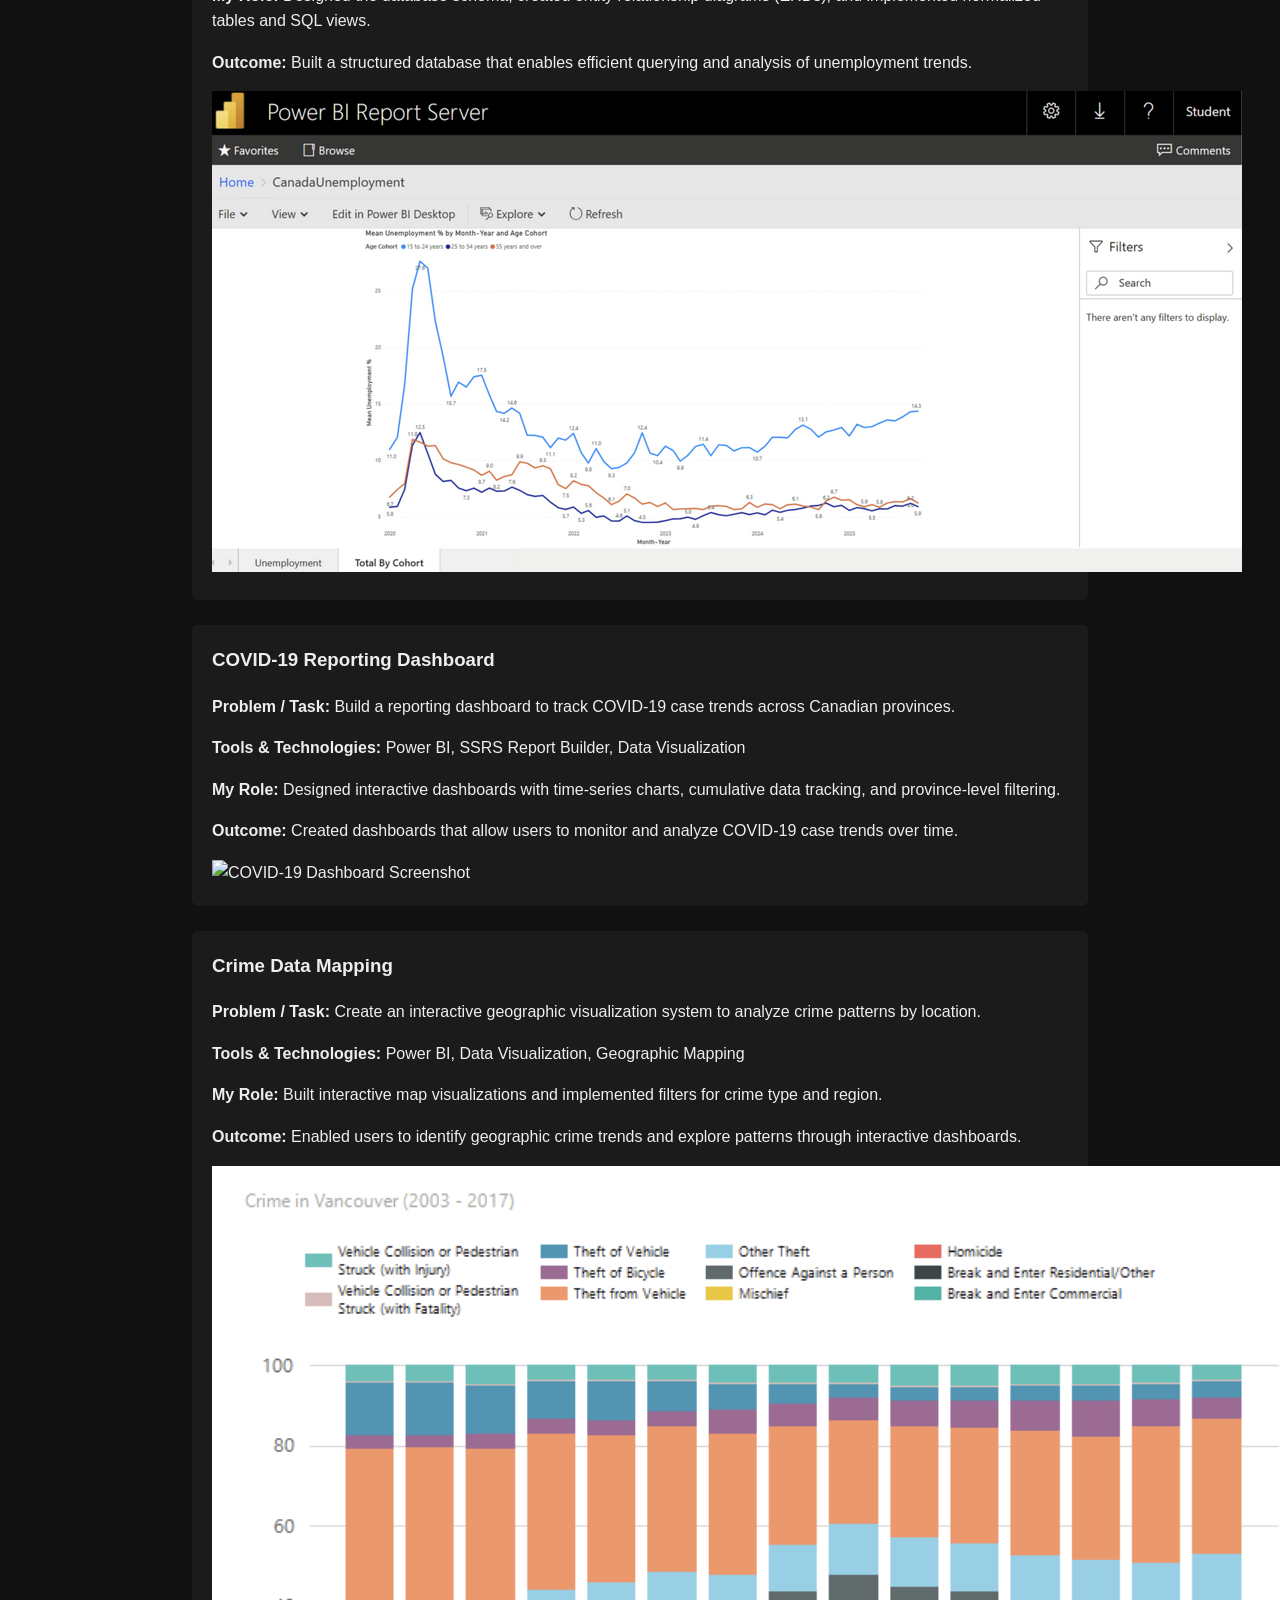
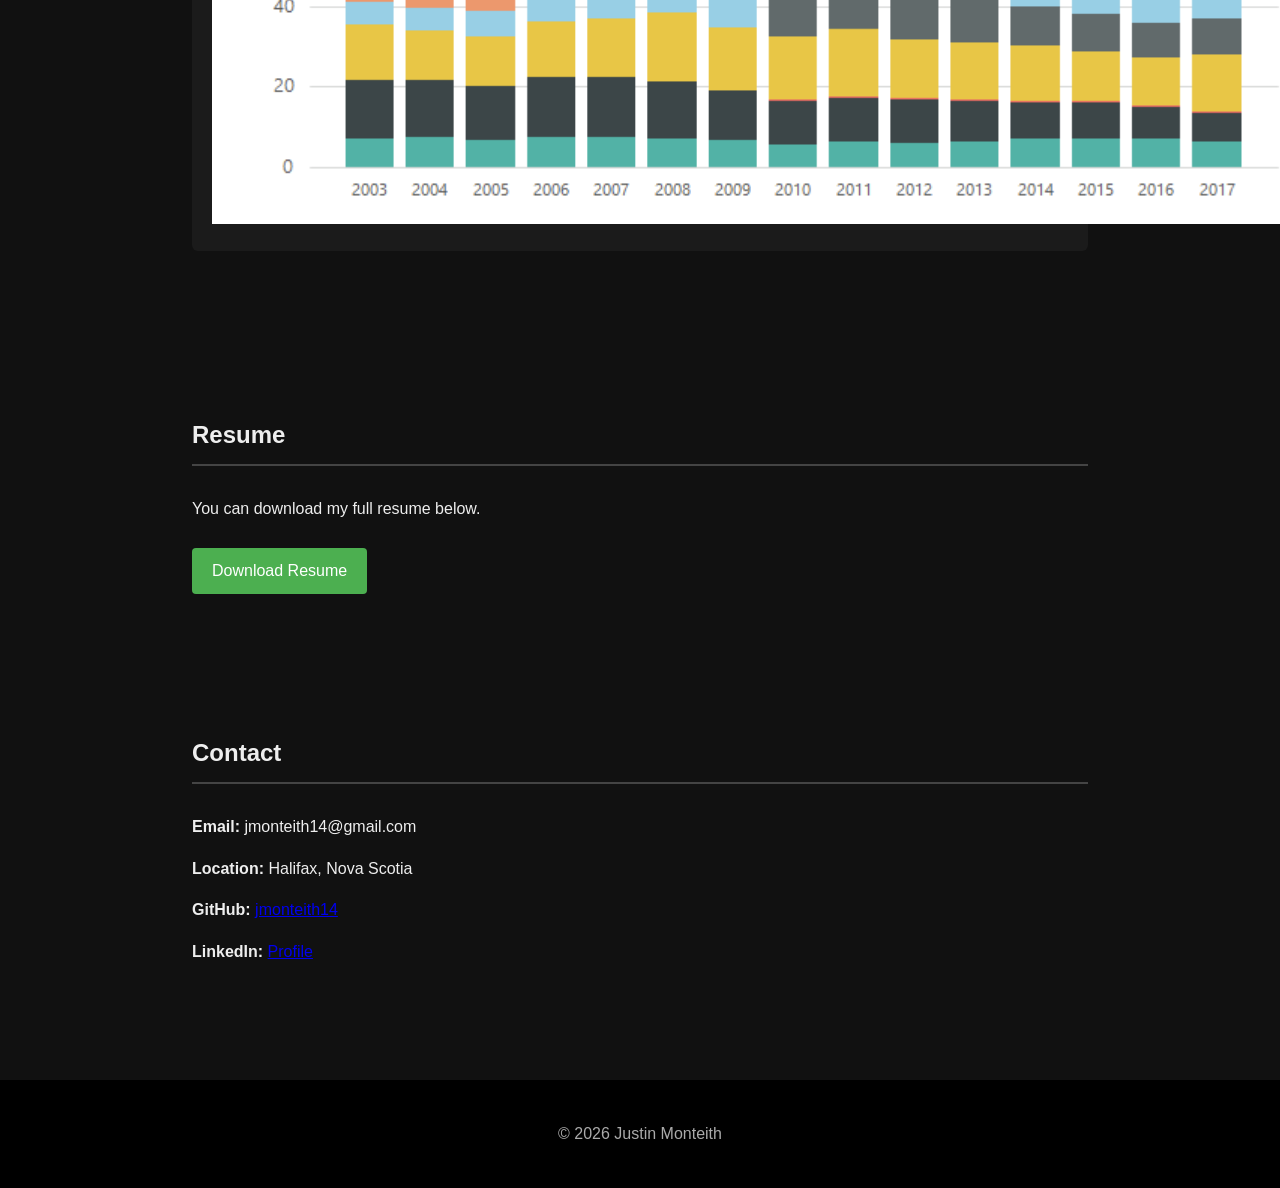
==== commit 1dcd1590: "Updated work samples with screenshots" ====
--- a/index.html
+++ b/index.html
@@ -92,41 +92,60 @@
         </div>
     </section>
 
-    <section id="worksamples">
+<section id="worksamples">
         <h2>Work Samples</h2>
 
-        <div class="project">
-            <h3>NVIDIA Stock Price Predictor</h3>
-            <p><b>Problem / Task:</b> Develop a machine learning model capable of predicting NVIDIA stock price trends using historical financial market data.</p>
-            <p><b>Tools & Technologies:</b> Python, Pandas, NumPy, Scikit-learn</p>
-            <p><b>My Role:</b> Prepared historical stock data, engineered technical indicators, and trained machine learning models to analyze time-series financial data.</p>
-            <p><b>Outcome:</b> Created a predictive model that compared predicted stock price movements with actual market performance using evaluation metrics and visualizations.</p>
+        <div class="project work-sample-item">
+            <div class="project-info">
+                <h3>NVIDIA Stock Price Predictor</h3>
+                <p><b>Problem / Task:</b> Develop a machine learning model capable of predicting NVIDIA stock price trends using historical financial market data.</p>
+                <p><b>Tools & Technologies:</b> Python, Pandas, NumPy, Scikit-learn</p>
+                <p><b>My Role:</b> Prepared historical stock data, engineered technical indicators, and trained machine learning models to analyze time-series financial data.</p>
+                <p><b>Outcome:</b> Created a predictive model that compared predicted stock price movements with actual market performance.</p>
+            </div>
+            <div class="project-image">
+                <img src="nvidia.png" alt="NVIDIA Project Screenshot">
+            </div>
         </div>
 
-        <div class="project">
-            <h3>Unemployment Analytics Database</h3>
-            <p><b>Problem / Task:</b> Design a relational database capable of storing unemployment statistics and supporting analytical queries.</p>
-            <p><b>Tools & Technologies:</b> SQL, Database Design, ERD Modeling, Normalization</p>
-            <p><b>My Role:</b> Designed the database schema, created entity relationship diagrams (ERDs), and implemented normalized tables and SQL views.</p>
-            <p><b>Outcome:</b> Built a structured database that enables efficient querying and analysis of unemployment trends.</p>
+        <div class="project work-sample-item">
+            <div class="project-info">
+                <h3>Unemployment Analytics Database</h3>
+                <p><b>Problem / Task:</b> Design a relational database capable of storing unemployment statistics and supporting analytical queries.</p>
+                <p><b>Tools & Technologies:</b> SQL, Database Design, ERD Modeling, Normalization</p>
+                <p><b>My Role:</b> Designed the database schema, created entity relationship diagrams (ERDs), and implemented normalized tables and SQL views.</p>
+                <p><b>Outcome:</b> Built a structured database that enables efficient querying and analysis of unemployment trends.</p>
+            </div>
+            <div class="project-image">
+                <img src="unemployment.png" alt="Database Schema Screenshot">
+            </div>
         </div>
 
-        <div class="project">
-            <h3>COVID-19 Reporting Dashboard</h3>
-            <p><b>Problem / Task:</b> Build a reporting dashboard to track COVID-19 case trends across Canadian provinces.</p>
-            <p><b>Tools & Technologies:</b> Power BI, SSRS Report Builder, Data Visualization</p>
-            <p><b>My Role:</b> Designed interactive dashboards with time-series charts, cumulative data tracking, and province-level filtering.</p>
-            <p><b>Outcome:</b> Created dashboards that allow users to monitor and analyze COVID-19 case trends over time.</p>
+        <div class="project work-sample-item">
+            <div class="project-info">
+                <h3>COVID-19 Reporting Dashboard</h3>
+                <p><b>Problem / Task:</b> Build a reporting dashboard to track COVID-19 case trends across Canadian provinces.</p>
+                <p><b>Tools & Technologies:</b> Power BI, SSRS Report Builder, Data Visualization</p>
+                <p><b>My Role:</b> Designed interactive dashboards with time-series charts, cumulative data tracking, and province-level filtering.</p>
+                <p><b>Outcome:</b> Created dashboards that allow users to monitor and analyze COVID-19 case trends over time.</p>
+            </div>
+            <div class="project-image">
+                <img src="covid.png" alt="COVID-19 Dashboard Screenshot">
+            </div>
         </div>
 
-        <div class="project">
-            <h3>Crime Data Mapping</h3>
-            <p><b>Problem / Task:</b> Create an interactive geographic visualization system to analyze crime patterns by location.</p>
-            <p><b>Tools & Technologies:</b> Power BI, Data Visualization, Geographic Mapping</p>
-            <p><b>My Role:</b> Built interactive map visualizations and implemented filters for crime type and region.</p>
-            <p><b>Outcome:</b> Enabled users to identify geographic crime trends and explore patterns through interactive dashboards.</p>
+        <div class="project work-sample-item">
+            <div class="project-info">
+                <h3>Crime Data Mapping</h3>
+                <p><b>Problem / Task:</b> Create an interactive geographic visualization system to analyze crime patterns by location.</p>
+                <p><b>Tools & Technologies:</b> Power BI, Data Visualization, Geographic Mapping</p>
+                <p><b>My Role:</b> Built interactive map visualizations and implemented filters for crime type and region.</p>
+                <p><b>Outcome:</b> Enabled users to identify geographic crime trends and explore patterns through interactive dashboards.</p>
+            </div>
+            <div class="project-image">
+                <img src="crime.png" alt="Crime Mapping Screenshot">
+            </div>
         </div>
-
     </section>
 
     <section id="resume">
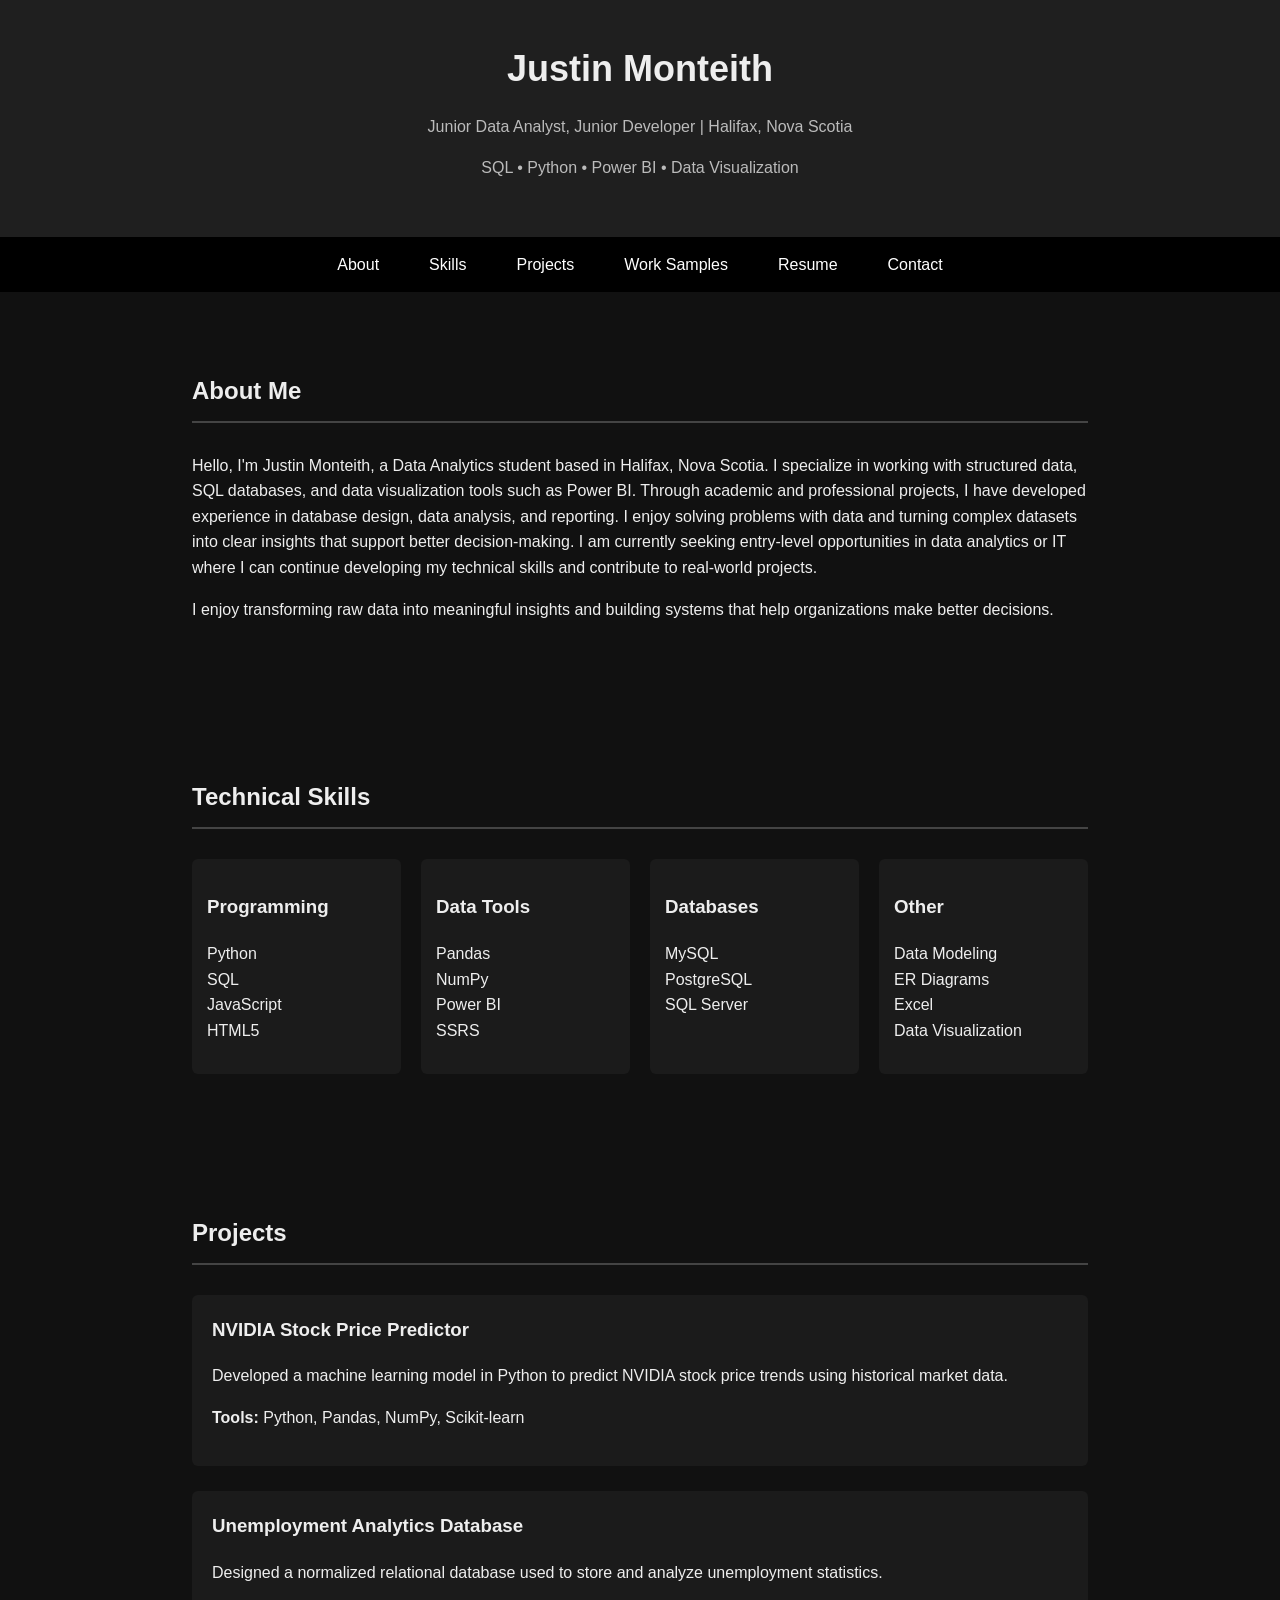
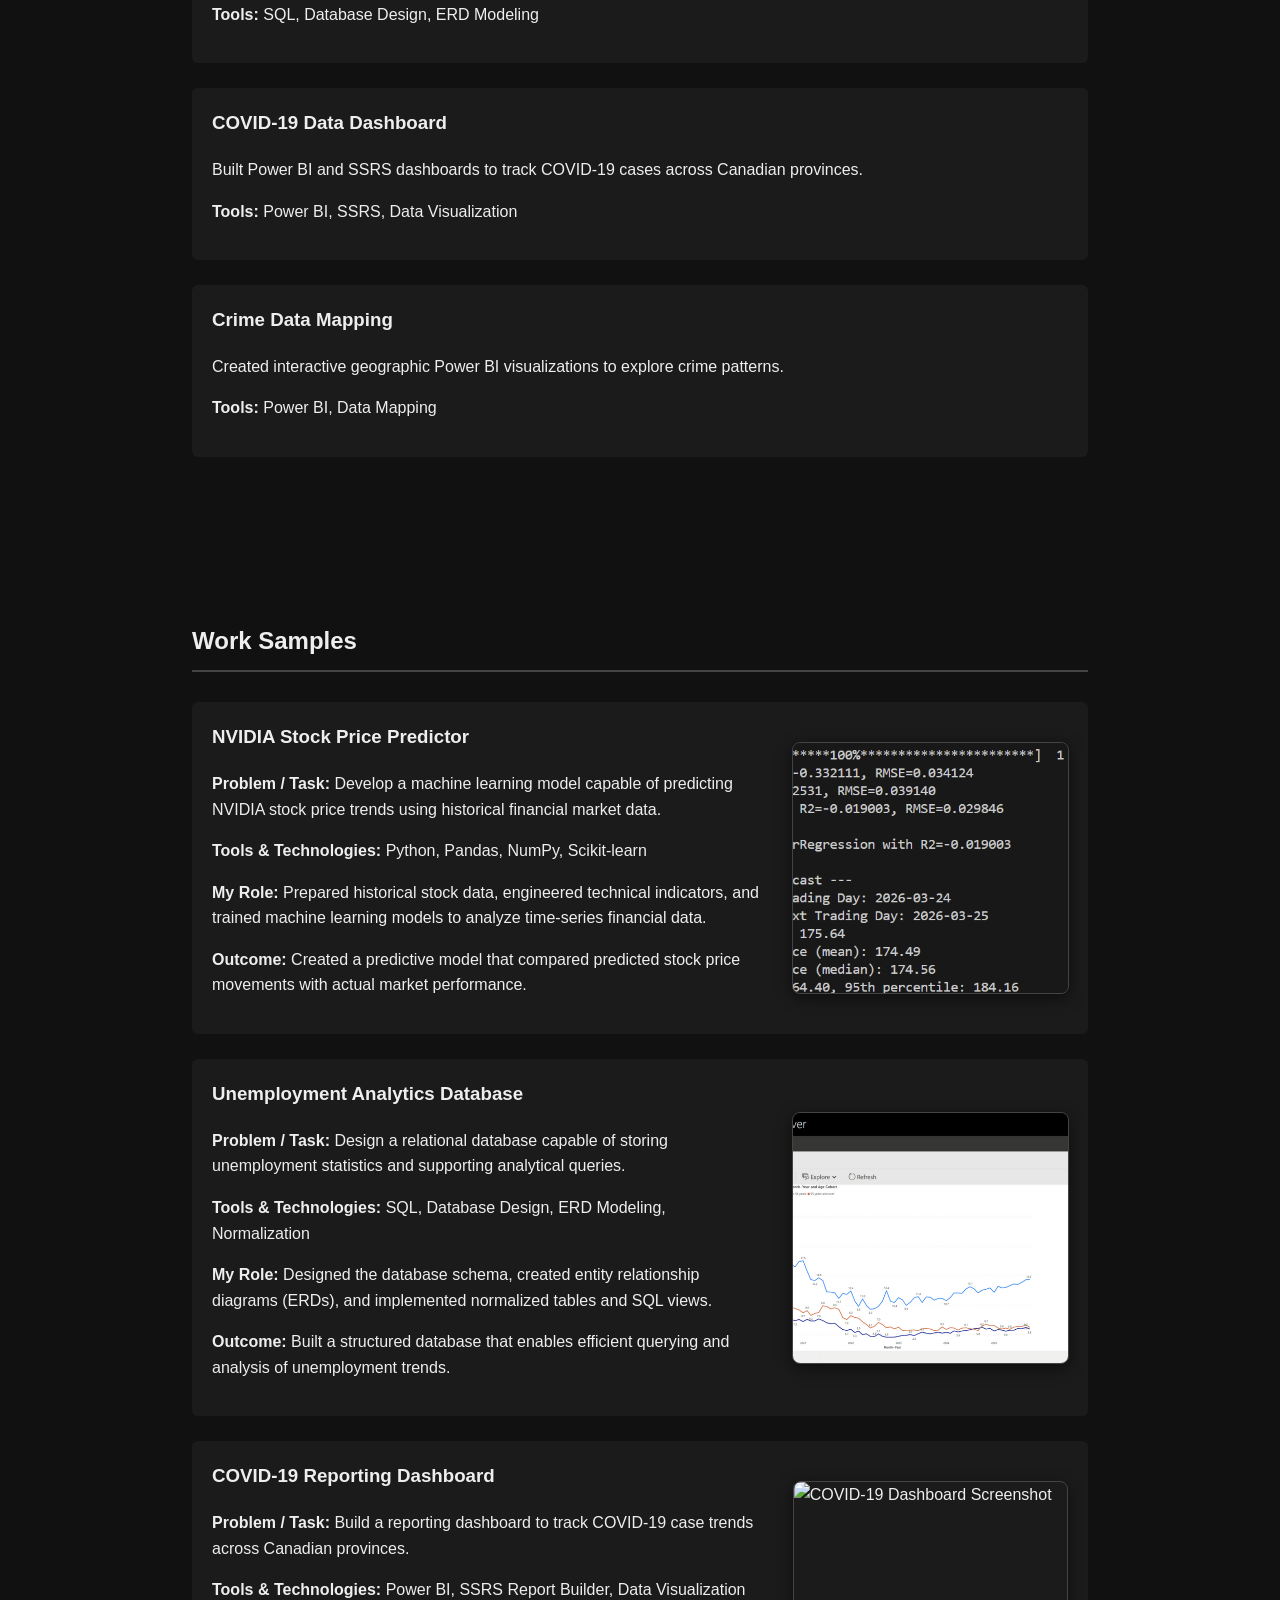
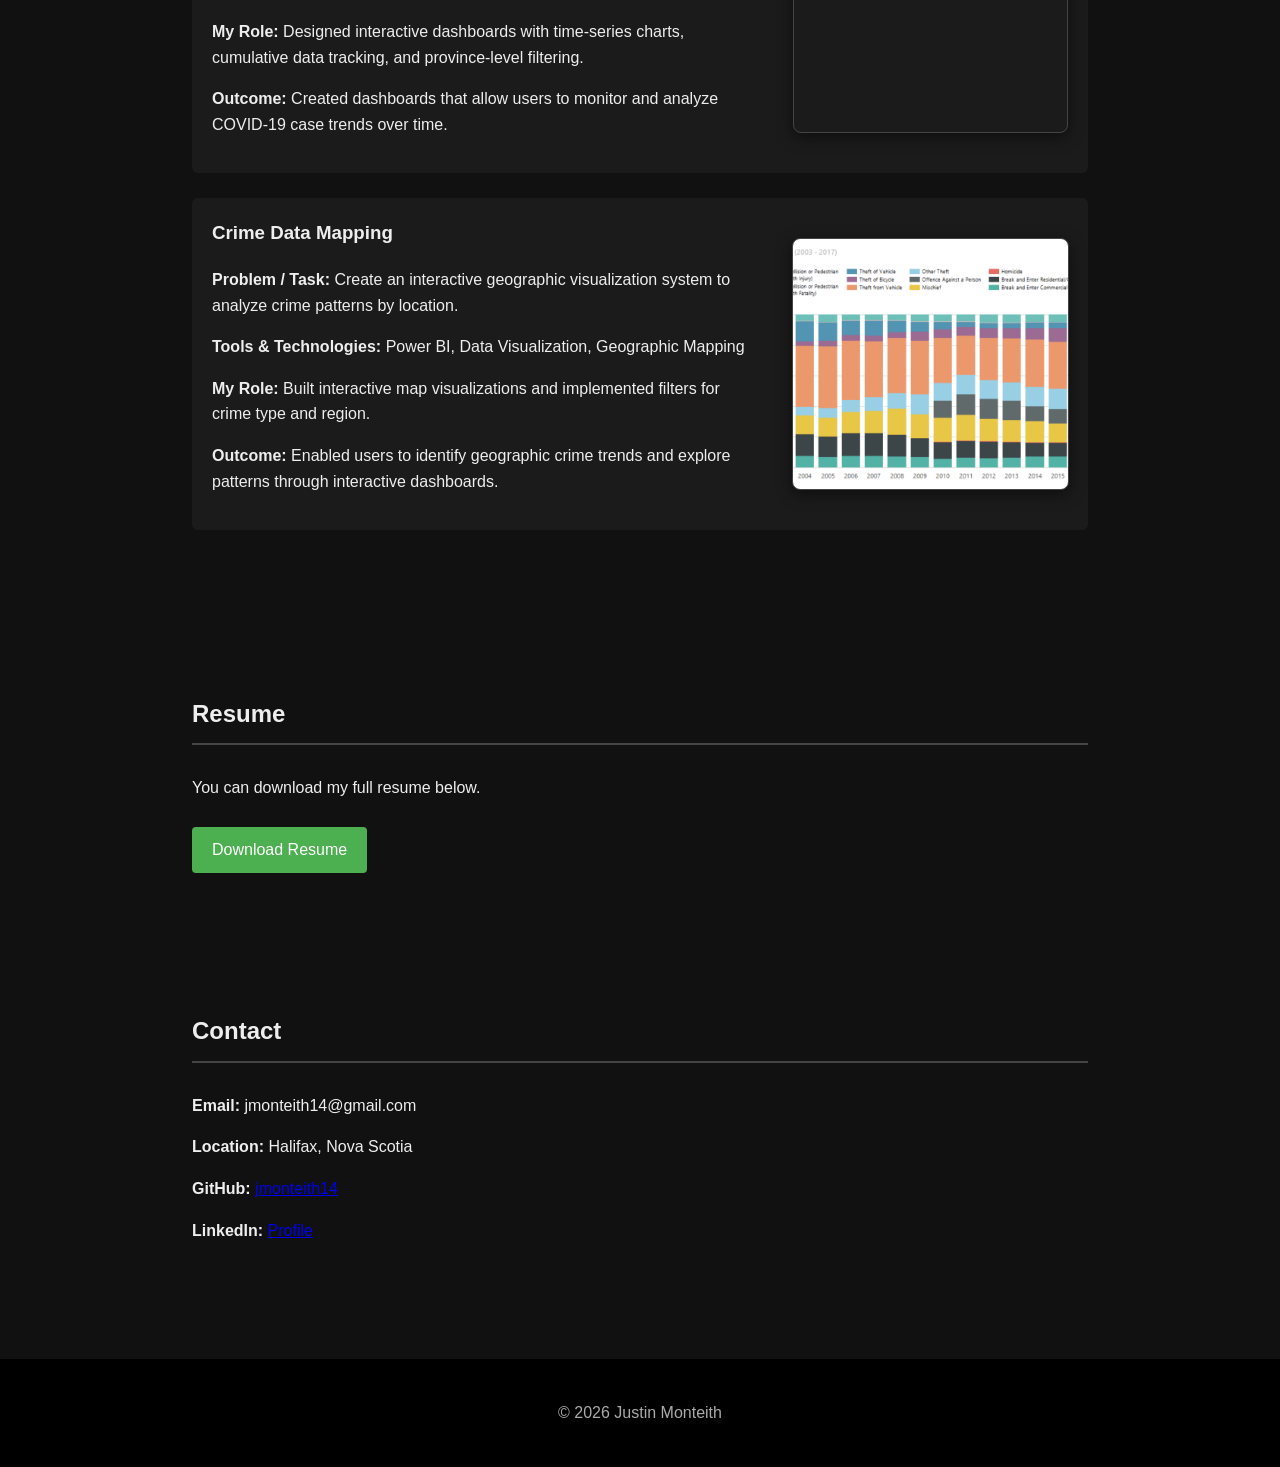
==== commit 18c92d1a: "Update index.html" ====
--- a/index.html
+++ b/index.html
@@ -3,14 +3,14 @@
 <head>
     <meta charset="UTF-8">
     <meta name="viewport" content="width=device-width, initial-scale=1.0">
-    <title>Justin Monteith | Data Analytics Portfolio</title>
+    <title>Justin Monteith Portfolio</title>
     <link rel="stylesheet" href="style.css">
 </head>
 <body>
 
     <header>
         <h1>Justin Monteith</h1>
-        <p>Data Analytics Student | Halifax, Nova Scotia</p>
+        <p>Junior Data Analyst, Junior Developer | Halifax, Nova Scotia</p>
         <p>SQL • Python • Power BI • Data Visualization</p>
     </header>
 
--- a/style.css
+++ b/style.css
@@ -98,4 +98,46 @@
     padding: 25px;
     margin-top: 40px;
     color: #aaa;
+}
+
+/* Work Samples Side-by-Side Layout */
+.work-sample-item {
+    display: flex;
+    align-items: center; /* Centers text and image vertically */
+    justify-content: space-between;
+    gap: 30px; /* Space between text and image */
+}
+
+.project-info {
+    flex: 2; /* Takes up more space for the text */
+}
+
+/* Container for the image */
+.project-image {
+    flex: 1; 
+    display: flex;
+    justify-content: center;
+    align-items: center;
+    min-width: 250px; /* Prevents the image from getting too tiny on medium screens */
+    flex-shrink: 0;   /* Keeps the image from squishing if text is long */
+}
+
+/* The actual image scaling logic */
+.project-image img {
+    width: 100%;      /* Scales to the width of the container */
+    max-width: 400px; /* Limits how large it can get on huge monitors */
+    height: 250px;    /* Forces a consistent height across all project cards */
+    object-fit: cover; /* Crops the image to fit the box without stretching */
+    border-radius: 8px;
+    border: 1px solid #444;
+    box-shadow: 0 4px 15px rgba(0,0,0,0.5);
+    transition: transform 0.3s ease;
+}
+
+/* Mobile Tweak: Remove the forced height on small screens */
+@media (max-width: 768px) {
+    .project-image img {
+        height: auto; 
+        max-width: 100%;
+    }
 }
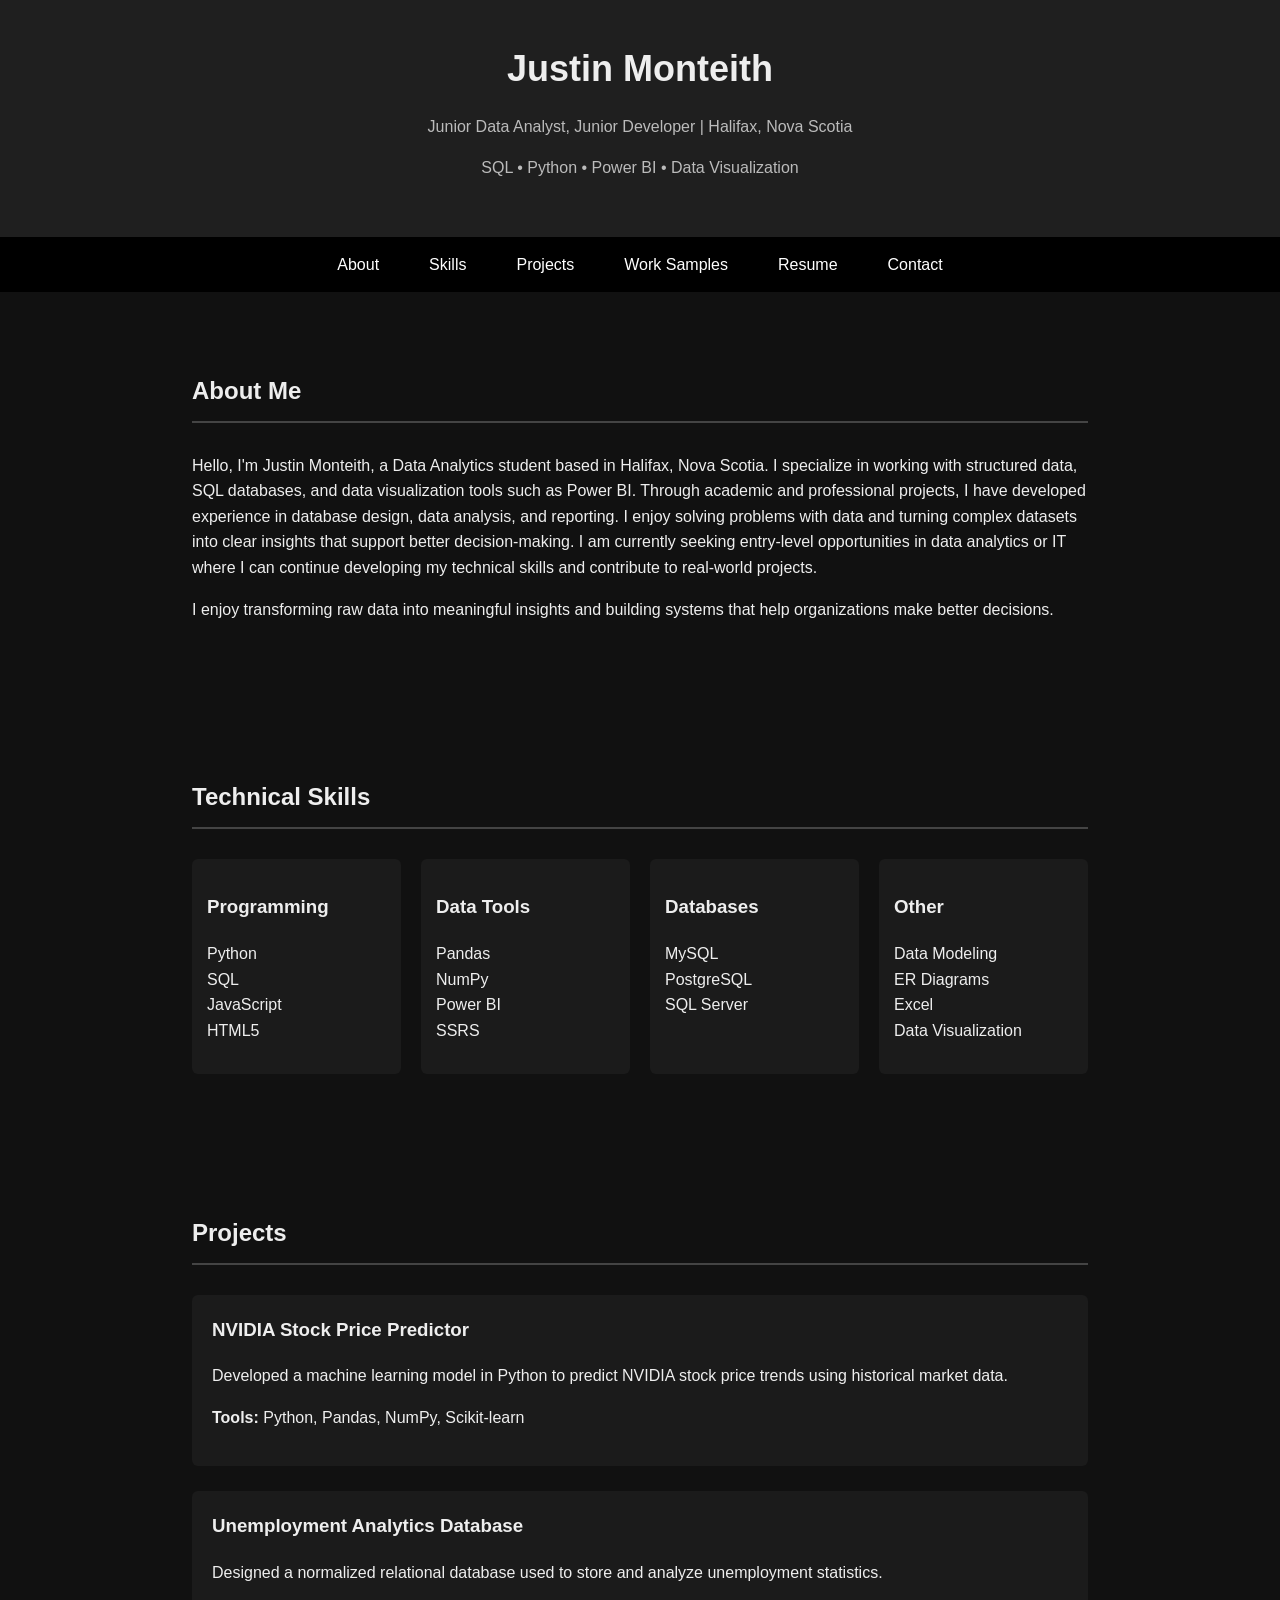
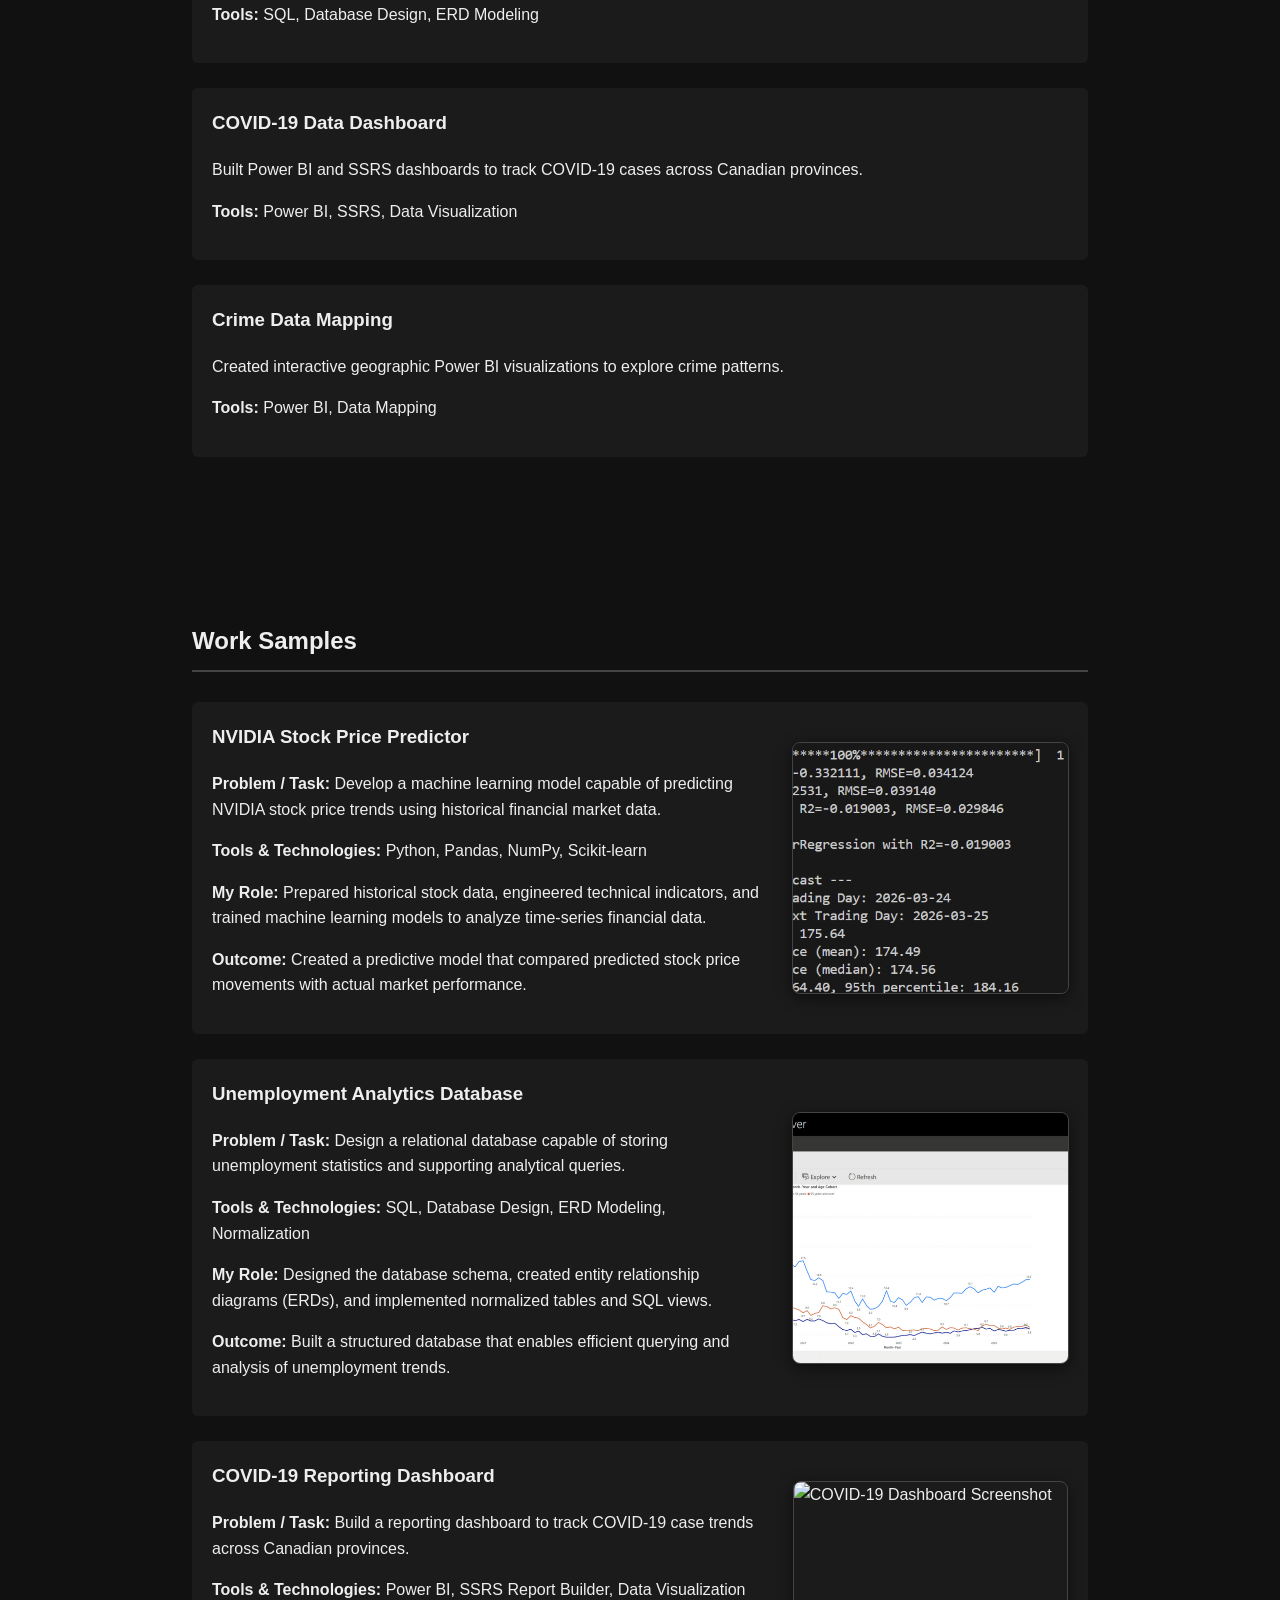
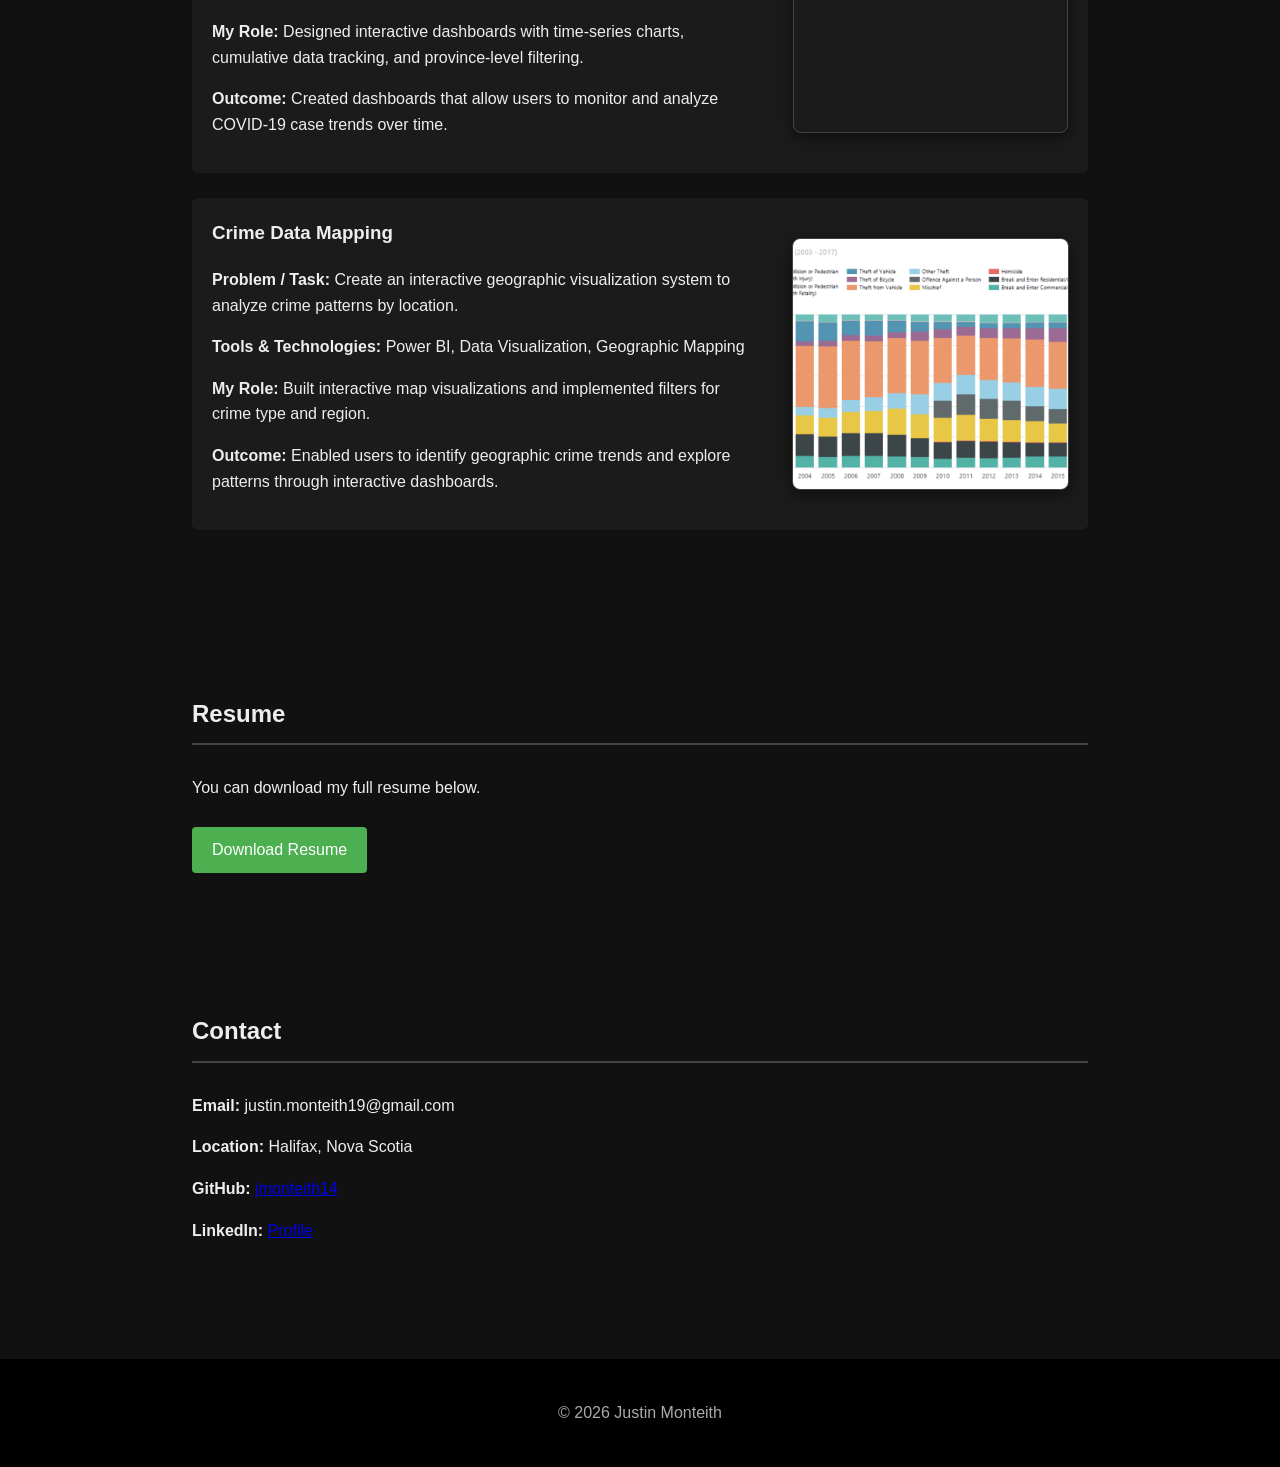
==== commit d157ee75: "Updated resume & email" ====
--- a/index.html
+++ b/index.html
@@ -156,7 +156,7 @@
 
     <section id="contact">
         <h2>Contact</h2>
-        <p><b>Email:</b> jmonteith14@gmail.com</p>
+        <p><b>Email:</b> justin.monteith19@gmail.com</p>
         <p><b>Location:</b> Halifax, Nova Scotia</p>
         <p><b>GitHub:</b> <a href="https://github.com/jmonteith14" target="_blank">jmonteith14</a></p>
         <p><b>LinkedIn:</b> <a href="https://www.linkedin.com/in/justin-monteith-53a072329/" target="_blank">Profile</a></p>
